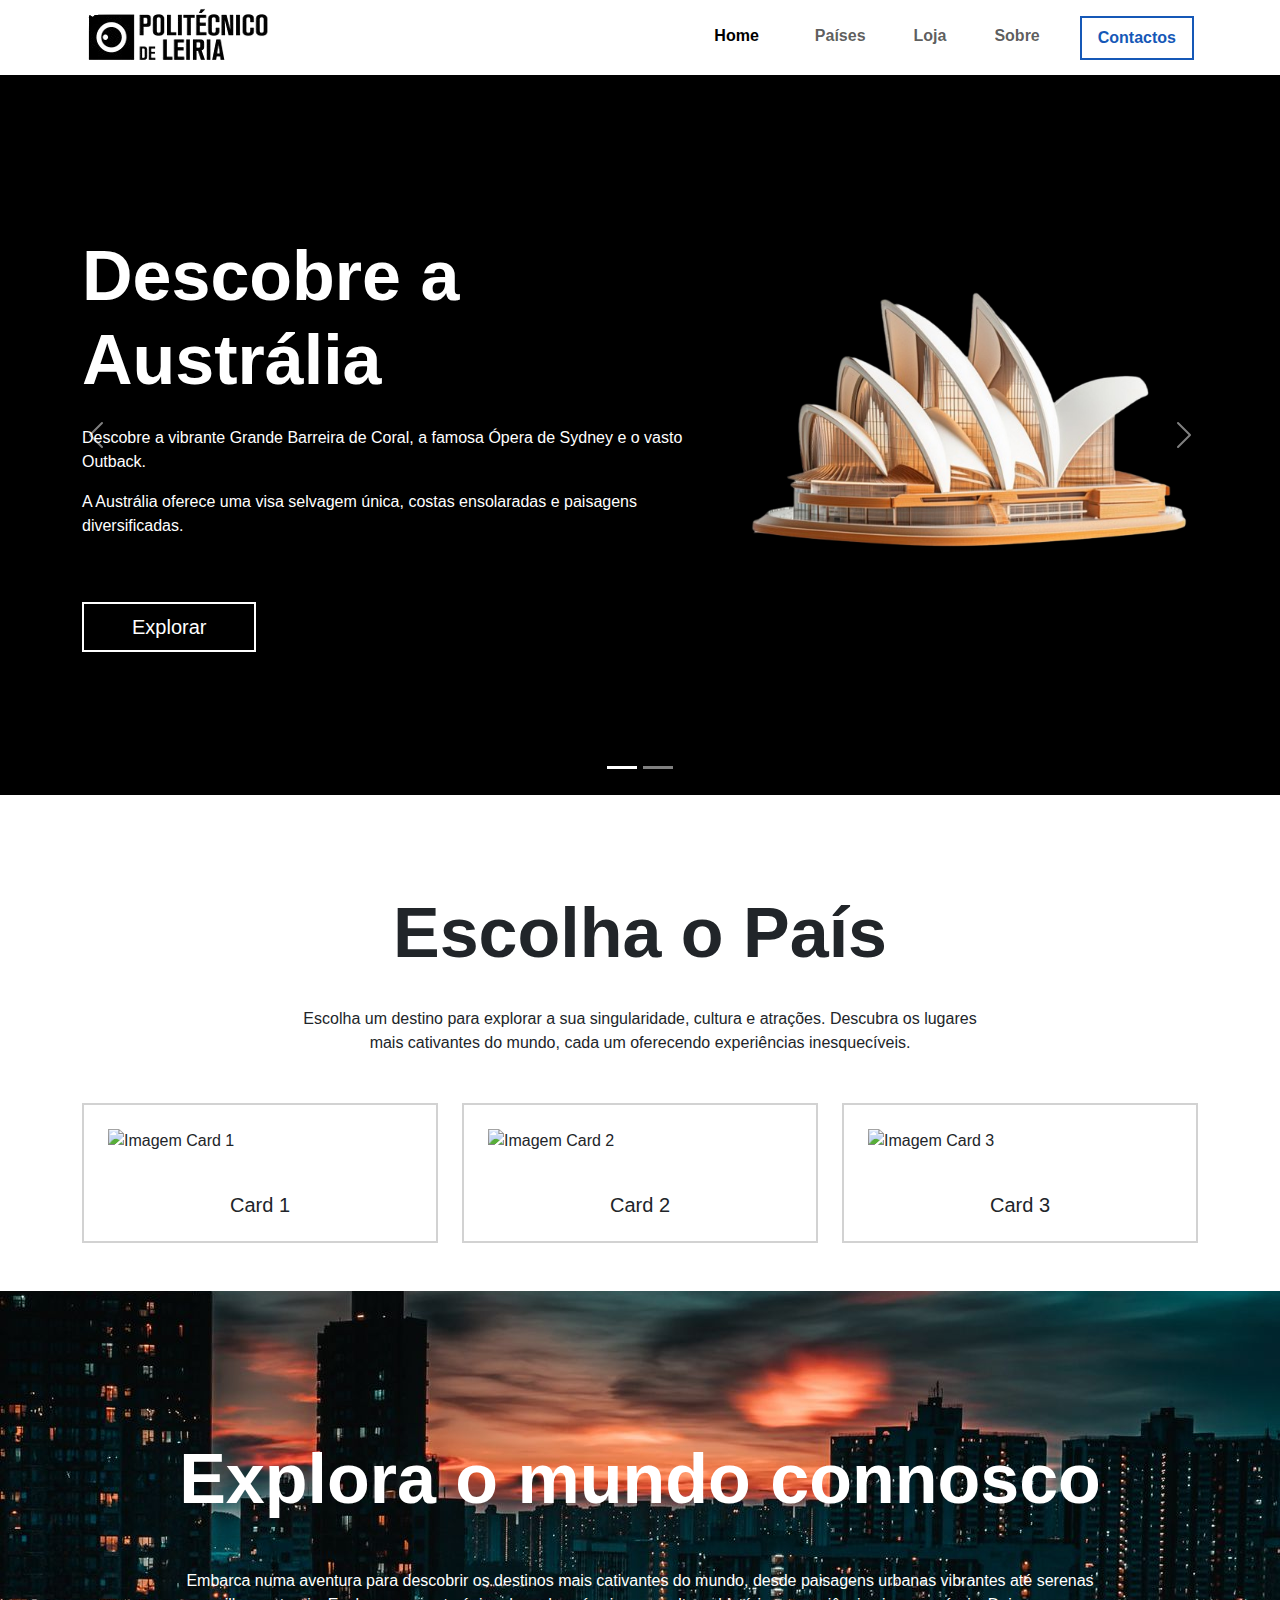
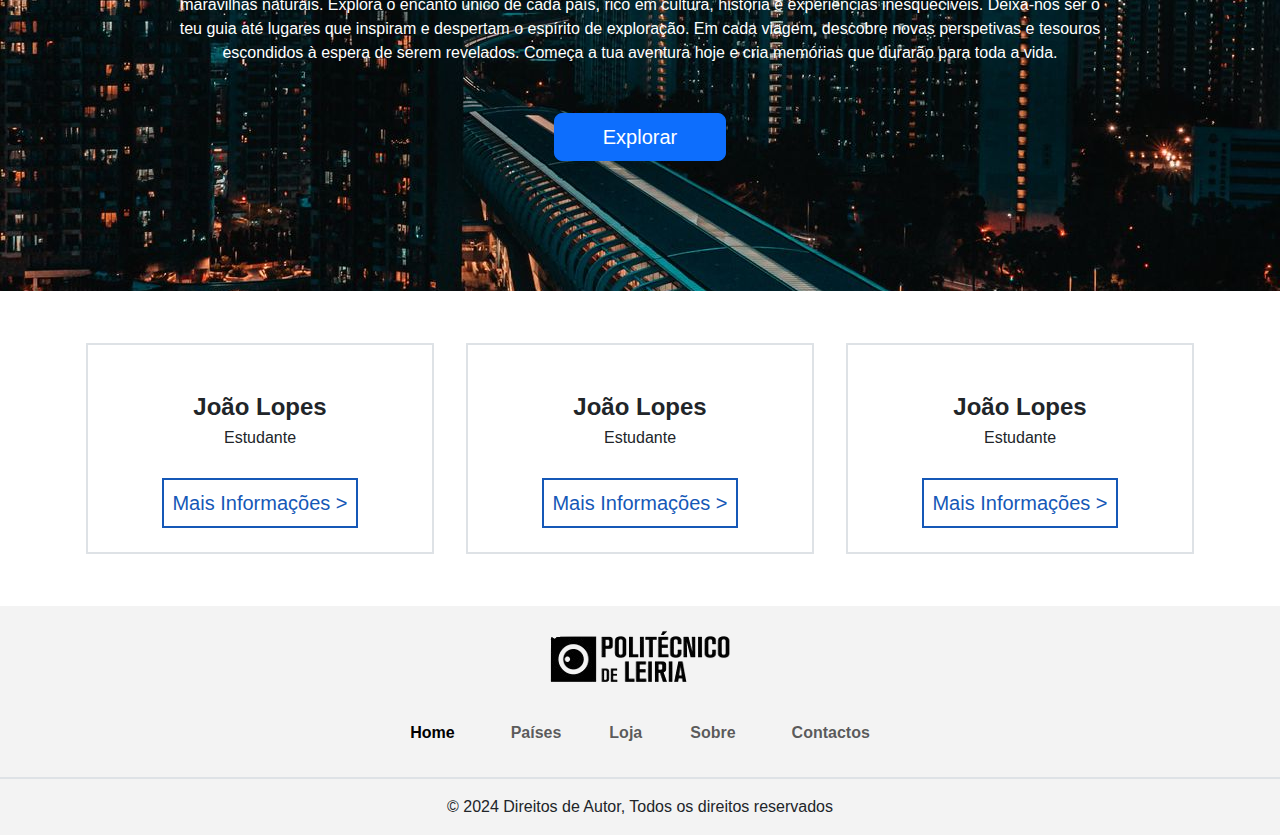
==== index.html @ 7525cdb8 ":wrench: finalizado pagina de paises (base)" ====
<!DOCTYPE html>
<html>
  <head>
    <meta charset="UTF-8" />
    <meta name="viewport" content="width=device-width, initial-scale=1.0" />
    <title>Descobre os Paises</title>
    <link
      href="https://cdn.jsdelivr.net/npm/bootstrap@5.3.3/dist/css/bootstrap.min.css"
      rel="stylesheet"
    />
    <link rel="stylesheet" href="assets/css/styles.css" />
  </head>

  <body>
      <!-- <div class="container"> -->
        <!-- nav bar menu principal-->
        <nav class="navbar navbar-expand-lg bg-white">
          <div class="container position-relative">
            <div position-absolute start-0>
              <a href="#">
                <img
                  src="assets/img/logo.png"
                  alt="Instituto Politecnico de Leiria"
              /></a>
            </div>
            <button
              class="navbar-toggler"
              type="button"
              data-bs-toggle="collapse"
              data-bs-target="#navbarNav"
              aria-controls="navbarNav"
              aria-expanded="false"
              aria-label="Toggle navigation"
            >
              <span class="navbar-toggler-icon"></span>
            </button>

            <div class="collapse navbar-collapse" >
              <ul id="navbarNav" class="navbar-nav position-absolute end-0 fw-bold">
                <li class="nav-item px-4">
                  <a class="nav-link active" aria-current="page" href="#">Home</a>
                </li>
                <li class="nav-item px-3">
                  <a class="nav-link" href="#">Países</a>
                </li>
                <li class="nav-item px-3">
                  <a class="nav-link" href="#">Loja</a>
                </li>
                <li class="nav-item px-3">
                  <a class="nav-link" href="#">Sobre</a>
                </li>
                <li class="nav-item px-3" >
                  <a id="btcontactos" class="nav-link px-3" href="#">Contactos</a>
                </li>
              </ul>
            </div>
          </div>
        </nav>

        <!--                                                   final nav bar menu principal-->

        <!--                                                           carrocel -->
        <div id="carrocel" class="carousel slide bg-success">
          <div class="carousel-indicators">
            <button
              type="button"
              data-bs-target="#carrocel"
              data-bs-slide-to="0"
              class="active"
              aria-current="true"
              aria-label="Slide 1"
            ></button>
            <button
              type="button"
              data-bs-target="#carrocel"
              data-bs-slide-to="1"
              aria-label="Slide 2"
            ></button>
          </div>

          <div class="carousel-inner d-flex align-items-center">
            <div class="carousel-item active h-100 d-flex align-items-center" id="carrocel1">
              <div class="container">
                <div class="row flex-direction-column align-items-center">
                  <div class="col-md-7 text-white text-left">
                    <div class="d-flex flex-column">
                      <p><h1 class="fw-bold text-start" id="tituloSlide1">
                        Descobre a Austrália
                      </h1></p>
                      <p>
                        Descobre a vibrante Grande Barreira de Coral, a famosa Ópera
                        de Sydney e o vasto Outback.
                      </p>
                      <p>
                        A Austrália oferece uma visa selvagem única, costas
                        ensolaradas e paisagens diversificadas.
                      </p>
                    </div>
                    <div class="mt-5">
                      <button type="button" id="btnslide1" class="btn btn-primary btn-lg px-5">Explorar</button>
                    </div>
                  </div>
                  <div class="imagem-slide col-md-5 text-left">
                    <img
                      src="assets/img/sydney.png"
                      class="d-block ratio ratio-1x1 object-fit-lg-contain mx-auto"
                      alt="..."/>
                  </div>
                </div>
              </div>
            </div>
          
            <div class="carousel-item h-100" id="carrocel2">
              <div class="container h-100 d-flex align-items-center">
                <div class="row flex-direction-column align-items-center">
                  <div class="col-md-7 text-bla text-left">
                    <div class="d-flex flex-column">
                      <p><h1 class="fw-bold text-start" id="tituloSlide2">
                        Descobre o Japão
                      </h1></p>
                      <p>
                        Faz uma viagem pelos destinos mais deslumbrantes do mundo. Das ruas vibrantes de Nova
                        Iorque às antigas ruínas de Roma, cada imagem revela um lugar à espera de ser explorado.
                      </p>
                      <p>
                        Quer seja para aventura, relaxamento ou descoberta, encontra o teu próximo destino connosco.
                      </p>
                    </div>
                    <div class="mt-5">
                      <button type="button" id="btnslide2" class="btn btn-primary btn-lg px-5">Explorar</button>
                    </div>
                  </div>
                  <div class="imagem-slide col-md-5 text-left">
                    <img
                      src="assets/img/w8v1we1v.png"
                      class="d-block ratio ratio-1x1 object-fit-lg-contain mx-auto"
                      alt="..."
                    />
                  </div>
                </div>
              </div>
            </div>
          </div>

          <button
            class="carousel-control-prev"
            type="button"
            data-bs-target="#carrocel"
            data-bs-slide="prev"
          >
            <span class="carousel-control-prev-icon" aria-hidden="true"></span>
            <span class="visually-hidden">Previous</span>
          </button>
          <button
            class="carousel-control-next"
            type="button"
            data-bs-target="#carrocel"
            data-bs-slide="next"
          >
            <span class="carousel-control-next-icon" aria-hidden="true"></span>
            <span class="visually-hidden">Next</span>
          </button>
        </div>
        <!-- ******************************************************final do carrocel -->


        
        <!-- ******************************************************inicio cardes paises -->
        <section class="container my-5">
          <div>
            <div class="py-5 flex-direction-column align-items-center text-center"> 
              <span> <h1>Escolha o País</h1><br></span>
              <span>Escolha um destino para explorar a sua singularidade, cultura e atrações. Descubra os lugares <br> 
              mais cativantes do mundo, cada um oferecendo experiências inesquecíveis.</span>
            </div>


            <div class="row">
              <div class="col-md-4 ">
                <div class="card rounded-0 border-2">
                  <img
                    src="https://via.placeholder.com/300x200"
                    class="card-img-top p-4"
                    alt="Imagem Card 1"
                  />
                  <div class="card-body">
                    <h5 class="card-title text-center">Card 1</h5>
                  </div>
                </div>
              </div>

              <div class="col-md-4">
                <div class="card rounded-0 border-2">
                  <img
                    src="https://via.placeholder.com/300x200"
                    class="card-img-top p-4"
                    alt="Imagem Card 2"
                  />
                  <div class="card-body">
                    <h5 class="card-title text-center">Card 2</h5>
                  </div>
                </div>
              </div>
              <div class="col-md-4">
                <div class="card rounded-0 border-2">
                  <img
                    src="https://via.placeholder.com/300x200"
                    class="card-img-top p-4"
                    alt="Imagem Card 3"
                  />
                  <div class="card-body">
                    <h5 class="card-title text-center">Card 3</h5>
                  </div>
                </div>
              </div>
            </div>
          </div>
        </section>

        <section class="container-fluid" id="explorarmundo">
          <div class="d-flex flex-column">
            <p><h1 class="fw-bold text-center text-white" id="tituloExplora">
              Explora o mundo connosco
            </h1></p>
            <span class="text-white text-center">
              <br>Embarca numa aventura para descobrir os destinos mais cativantes do mundo, desde paisagens urbanas vibrantes até serenas
              <br>maravilhas naturais. Explora o encanto único de cada país, rico em cultura, história e experiências inesquecíveis. Deixa-nos ser o
              <br>teu guia até lugares que inspiram e despertam o espírito de exploração. Em cada viagem, descobre novas perspetivas e tesouros
              <br>escondidos à espera de serem revelados. Começa a tua aventura hoje e cria memórias que durarão para toda a vida.
            </span>

            <!-- falta formatar o butão -->
            <div class="mt-5 text-center">
              <button type="button" id="btnexplora" class="btn btn-primary btn-lg px-5">Explorar</button>
            </div>
          </div>
        </section>
        

        <!--                                            secção dos contacto -->

        <section class="container my-5">
          <div class="row">
            <div class="col-md-4 ">
              <div class="border border-2 m-1">
                <div>
                  <img src="https://via.placeholder.com/200x200" class="card-img-top p-4" alt="">
                </div>
                <div>
                  <h4 class="card-title text-center fw-bold">João Lopes</h4>
                </div>
                <div class="text-center py-1">
                  <span class="card-text ">Estudante</span>
                </div>
                <div class="text-center">
                  <button type="button" class="btn btn-primary btn-lg px-2 btnazul m-4">Mais Informações ></button>
                </div>
              </div>
            </div>
          

          
            <div class="col-md-4">
              <div class="border border-2 m-1">
                <div>
                  <img src="https://via.placeholder.com/200x200" class="card-img-top p-4" alt="">
                </div>
                <div>
                  <h4 class="card-title text-center fw-bold">João Lopes</h4>
                </div>
                <div class="text-center py-1">
                  <span class="card-text ">Estudante</span>
                </div>
                <div class="text-center">
                  <button type="button" class="btn btn-primary btn-lg px-2 btnazul m-4">Mais Informações ></button>
                </div>
              </div>
            </div>
          

          
            <div class="col-md-4">
              <div class="border border-2 m-1">
                <div>
                  <img src="https://via.placeholder.com/200x200" class="card-img-top p-4" alt="">
                </div>
                <div>
                  <h4 class="card-title text-center fw-bold">João Lopes</h4>
                </div>
                <div class="text-center py-1">
                  <span class="card-text ">Estudante</span>
                </div>
                <div class="text-center">
                  <button type="button" class="btn btn-primary btn-lg px-2 btnazul m-4">Mais Informações ></button>
                </div>
              </div>                                                                                                                                      
          </div>

        </section>

        <!-- ************************************teste de API********************************** -->

        <!-- <div class="container mt-5">
          <h1 class="text-center">Informação de Países</h1>
          <div id="countries-container" class="row"></div>
        </div>

        <script>
          async function fetchCountries() {
              try {
                  const response = await fetch('https://restcountries.com/v3.1/all');
                  const countries = await response.json();
                  const randomCountries = getRandomCountries(countries, 3);
                  displayCountries(randomCountries);
              } catch (error) {
                  console.error('Erro ao buscar dados:', error);
              }
          }
      
          function getRandomCountries(countries, count) {
              const shuffled = countries.sort(() => 0.5 - Math.random());
              return shuffled.slice(0, count);
          }
      
          function displayCountries(countries) {
              const container = document.getElementById('countries-container');
              container.innerHTML = ''; // Limpa o contêiner antes de adicionar novos itens
              countries.forEach(country => {
                  const countryCard = `
                      <div class="col-md-4 mb-4">
                          <div class="card">
                              <img src="${country.flags.svg}" class="card-img-top" alt="Bandeira de ${country.name.common}">
                              <div class="card-body">
                                  <h5 class="card-title">${country.name.common}</h5>
                                  <p class="card-text">Capital: ${country.capital ? country.capital[0] : 'N/A'}</p>
                                  <p class="card-text">Região: ${country.region}</p>
                                  <p class="card-text">População: ${country.population.toLocaleString()}</p>
                              </div>
                          </div>
                      </div>
                  `;
                  container.innerHTML += countryCard;
              });
          }
      
          fetchCountries();
      </script> -->


          <!--                                                                footer -->
      <footer>
        <div class="text-center pt-4">
          <a href="#">
            <img
              src="assets/img/logo.png"
              alt="Instituto Politecnico de Leiria"
          /></a>
        </div>

        <div class="py-3">
          <!-- menu do footer -->
          <nav class="navbar navbar-expand-lg d-flex">
            <div class="container-fluid">
              <div class="collapse navbar-collapse justify-content-center" >
                <ul id="navbarNav" class="navbar-nav fw-bold">
                  <li class="nav-item px-4">
                    <a class="nav-link active" aria-current="page" href="#">Home</a>
                  </li>
                  <li class="nav-item px-3">
                    <a class="nav-link" href="#">Países</a>
                  </li>
                  <li class="nav-item px-3">
                    <a class="nav-link" href="#">Loja</a>
                  </li>
                  <li class="nav-item px-3">
                    <a class="nav-link" href="#">Sobre</a>
                  </li>
                  <li class="nav-item px-3" >
                    <a class="nav-link px-3" href="#">Contactos</a>
                  </li>
                </ul>
              </div>
            </div>
          </nav>
        </div>

        <div>
          <!-- link das redes sociais -->

        </div>

        <div class="text-center border-top border-2 py-3">
          <!-- rodape de direitos de autor -->
          <span>© 2024 Direitos de Autor, Todos os direitos reservados</span>
        </div>

      </footer>

    <!-- </div> -->

    <script src="https://cdn.jsdelivr.net/npm/@popperjs/core@2.11.8/dist/umd/popper.min.js"></script>
    <script src="https://cdn.jsdelivr.net/npm/bootstrap@5.3.3/dist/js/bootstrap.min.js"></script>
  </body>
</html>
---- assets/css/styles.css ----
body{
    font-family: 'Century Gothic', 'Gill Sans MT', Calibri, 'Trebuchet MS', sans-serif;
} 

h1{
    font-size: 70px;
    font-weight: bold;
}

#navbarNav{
    color: #1558B7; 
    background: #fff; 
    
}
#navbarNav :hover{
    color: #1558B7;
}

#btcontactos {
    color: #1558B7;
    background: #fff;
    border: 2px solid #1558B7;
    
}

#btcontactos:hover { 
    background: #1558B7;
    color: #ffffff;
}

.btnazul {
    color: #1558B7;
    background: #fff;
    border: 2px solid #1558B7;
    border-radius: 0%;
}

.btnazul:hover { 
    background: #1558B7;
    color: #ffffff;
}

/* +++++++++++++++++++++++++++++++++++++++++++++++++++++++++++++++ */

.carousel-inner { 
    height: 80vh; 
    max-height: 80vh;
}



#carrocel1 {
    background: #000;
}

.imagem-slide img { 
    max-width: 100%; 
    max-height: 100%; 
    object-fit: contain; /* Contém a imagem dentro da div */ 
}


#carrocel1 img{
    max-width: 100%;
    height: auto;
    max-height: 100%;  
} 

#carrocel2 {
    background: #EDEDED;
}

#btnslide1{
    border-radius: 0%;
    border: 2px solid #fff;
    background: #000;
}

#btnslide1:hover{
    border-radius: 0%;
    border: 2px solid #fff;
    color: #000;
    background: #fff;
}

#btnslide2{
    border-radius: 0%;
    border: 2px solid #1558B7;
    background: #EDEDED;
    color: #1558B7;
}

#btnslide2:hover{
    border-radius: 0%;
    border: 2px solid #1558B7;
    background: #1558B7;
    color: #fff;
}

/* *********************************************final do slide********************************* */

/* ******************************************************cards********************************** */

.card:hover{
    border-color: #1558B7;
}

/* ********************************************final dos cards*********************************** */


/* ******************************************************css do footer************************ */
footer{
    background: #F3F3F3;
}
footer nav li{
    background: #F3F3F3;
}

#imagemfundo{
    width: 100%;
    height: auto;
}   


/* *************************************************** secção EXPLORA MUNDO **************************** */
#explorarmundo{
    background-image: url('../img/cidadenoite.jpg');
    background-size: cover;
    background-position: center;
    display: flex; 
    align-items: center;
    justify-content: center;
    height: 600px;
    display: flex; align-items: center; 
}





/* *************************************************** Contactos  **************************** */
#TextoAboutContacto {
    background-image: url('/assets/img/imagem_contactos.png');
    background-size: cover;
    background-position: center;
    background-repeat: no-repeat;
    display: flex;
    align-items: start;
    justify-content: end;
    max-width: 40%;
}

#contactoDivider {
    height: 50vh;
}

/* Mobile media querye */
@media (max-width: 1092px) {
    #TextoAboutContacto {
        /* background-image: none; */
        font-size: small;
        max-width: 100%;
    }

    #TextoAboutContactoHeading {
        font-size: 40px;
    }

    #contactoDivider {
        display: none;
    }
}
/* *************************************************** Contactos  **************************** */









/* *************************************************** Sobre **************************** */
#textoHeader {
    word-wrap: break-word;
    text-align: center;
}

#titulo {
    font-weight: bold;
}

#subtitulo {
    max-width: 60%;
}

#descricaoHeader {
    max-width: 70%;
}

#texto h2 {
    font-weight: bold;
    font-size: 55px;
}

#texto {
    font-size: 30px;
    background-color: #fff;
    text-shadow: 0 0 5px #fff, 0 0 5px;
}

#imagemProjeto img {
    background-color: #000;
    opacity: 0.80;
    width: 100vw; /* Full width of the viewport */
}

.full-page-image {
    max-height: calc(100vh - 50px);
    min-height: calc(100vh - 150px);
    object-fit: cover; /* Ensures the image covers the entire area without distortion */
}

#historiaProjeto .position-absolute {
    position: absolute;
    top: 50%;
    left: 50%;
    transform: translate(-50%, -50%);
    color: white; /* Text color */
    text-align: center; /* Center the text */
    padding: 10px; /* Add padding */
    background-color: rgba(0, 0, 0, 0.5); /* Semi-transparent background for readability */
    border-radius: 10px; /* Rounded corners */
}


/* *************************************************** Sobre **************************** */
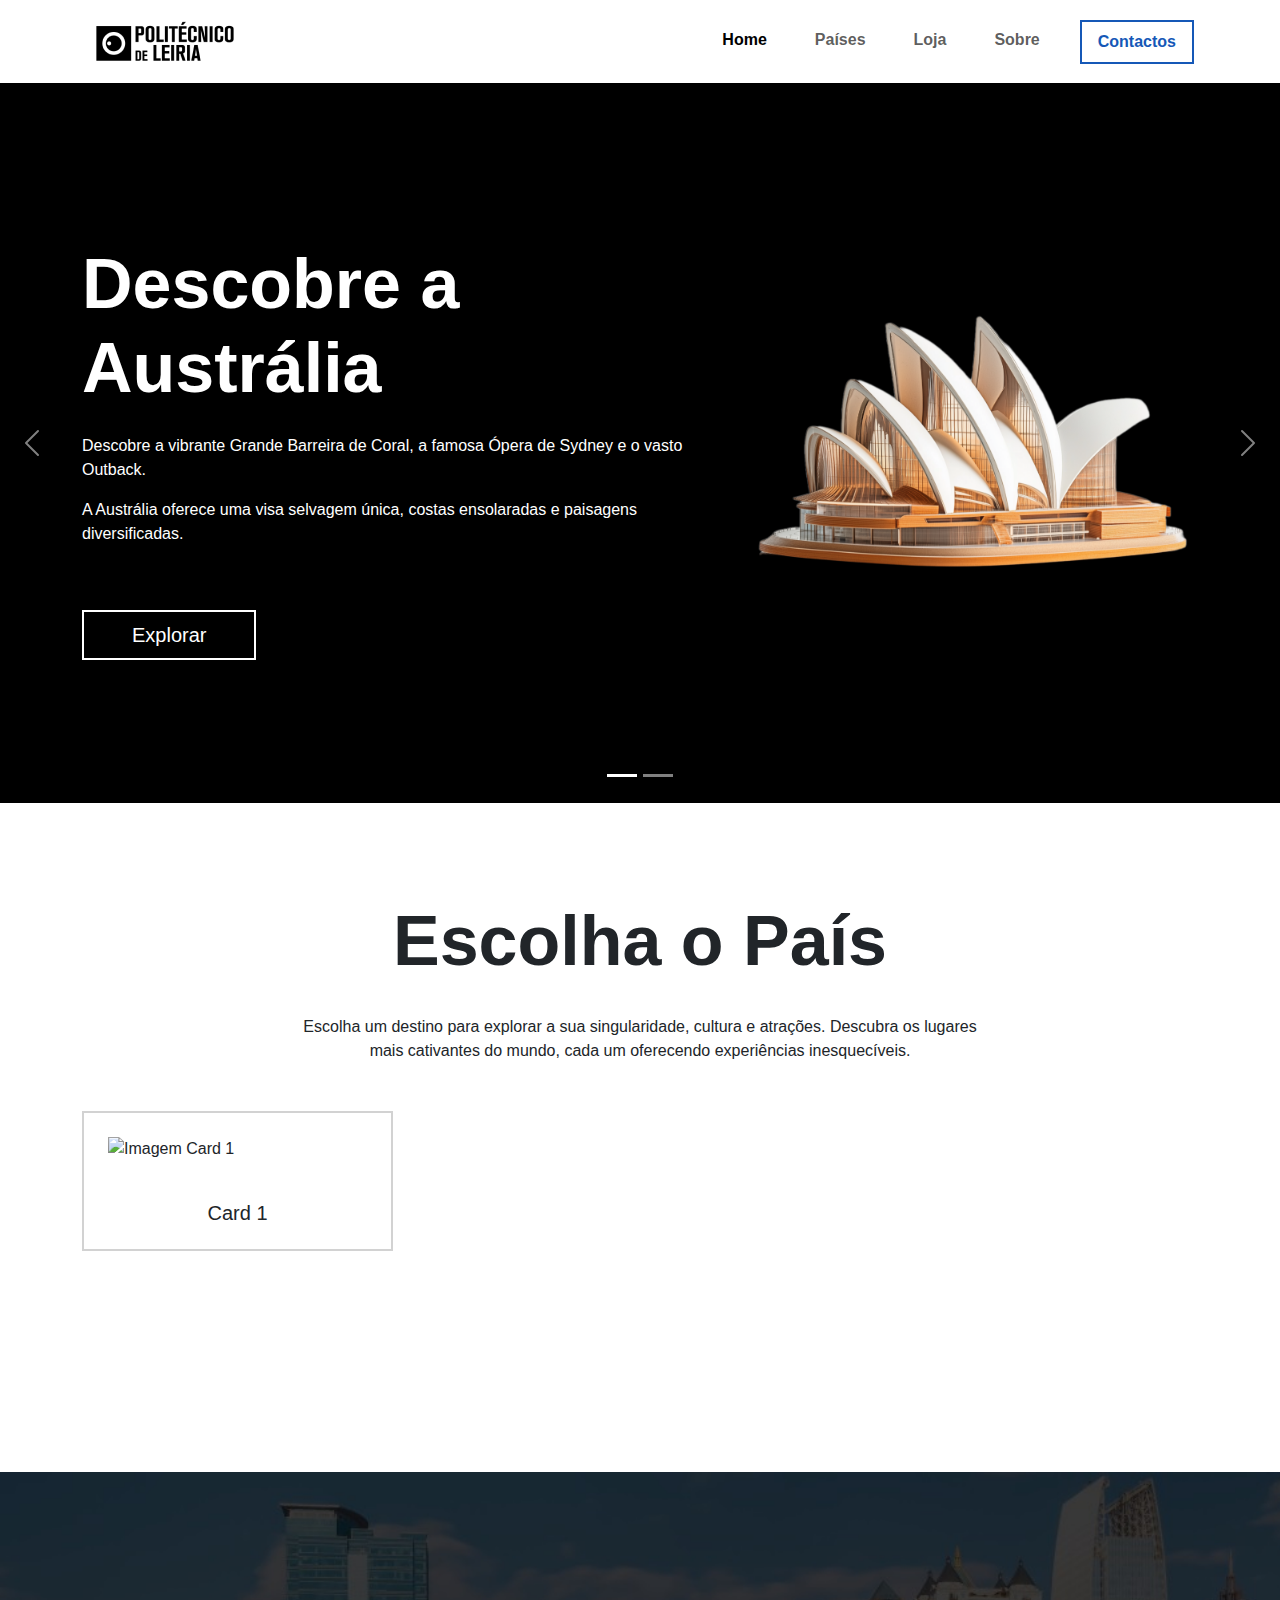
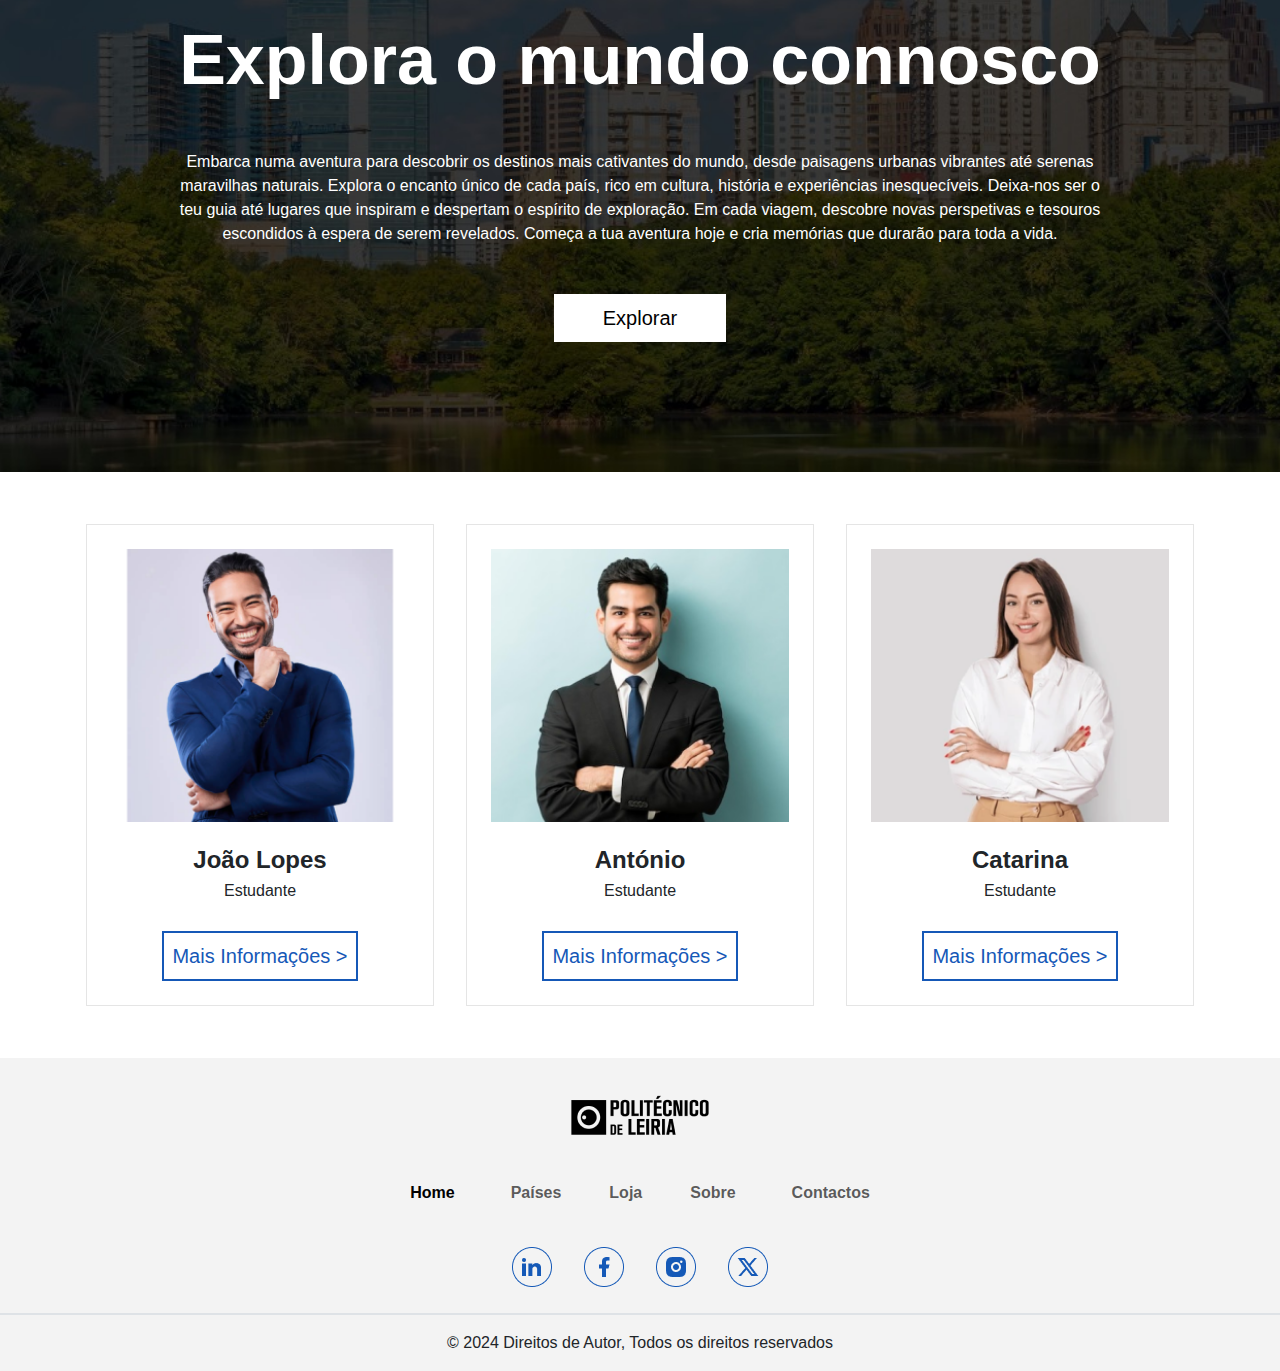
==== commit 8feec060: "atualizado a 15-12-2024" ====
--- a/index.html
+++ b/index.html
@@ -8,6 +8,7 @@
       href="https://cdn.jsdelivr.net/npm/bootstrap@5.3.3/dist/css/bootstrap.min.css"
       rel="stylesheet"
     />
+    <script src="https://code.jquery.com/jquery-3.6.0.min.js"></script>
     <link rel="stylesheet" href="assets/css/styles.css" />
   </head>
 
@@ -17,7 +18,7 @@
         <nav class="navbar navbar-expand-lg bg-white">
           <div class="container position-relative">
             <div position-absolute start-0>
-              <a href="#">
+              <a href="index.html">
                 <img
                   src="assets/img/logo.png"
                   alt="Instituto Politecnico de Leiria"
@@ -37,20 +38,20 @@
 
             <div class="collapse navbar-collapse" >
               <ul id="navbarNav" class="navbar-nav position-absolute end-0 fw-bold">
-                <li class="nav-item px-4">
-                  <a class="nav-link active" aria-current="page" href="#">Home</a>
-                </li>
                 <li class="nav-item px-3">
-                  <a class="nav-link" href="#">Países</a>
+                  <a class="nav-link active" aria-current="page" href="index.html">Home</a>
+                </li>
+                <li class="nav-item px-3">
+                  <a class="nav-link" href="paises.html">Países</a>
                 </li>
                 <li class="nav-item px-3">
                   <a class="nav-link" href="#">Loja</a>
                 </li>
                 <li class="nav-item px-3">
-                  <a class="nav-link" href="#">Sobre</a>
+                  <a class="nav-link" href="sobre.html">Sobre</a>
                 </li>
                 <li class="nav-item px-3" >
-                  <a id="btcontactos" class="nav-link px-3" href="#">Contactos</a>
+                  <a id="btcontactos" class="nav-link px-3" href="contactos.html">Contactos</a>
                 </li>
               </ul>
             </div>
@@ -102,7 +103,7 @@
                   </div>
                   <div class="imagem-slide col-md-5 text-left">
                     <img
-                      src="assets/img/sydney.png"
+                      src="assets/img/opera.png"
                       class="d-block ratio ratio-1x1 object-fit-lg-contain mx-auto"
                       alt="..."/>
                   </div>
@@ -132,7 +133,7 @@
                   </div>
                   <div class="imagem-slide col-md-5 text-left">
                     <img
-                      src="assets/img/w8v1we1v.png"
+                      src="assets/img/tokio.png"
                       class="d-block ratio ratio-1x1 object-fit-lg-contain mx-auto"
                       alt="..."
                     />
@@ -143,21 +144,21 @@
           </div>
 
           <button
-            class="carousel-control-prev"
+            class="carousel-control-prev iconCarrocel"
             type="button"
             data-bs-target="#carrocel"
             data-bs-slide="prev"
           >
-            <span class="carousel-control-prev-icon" aria-hidden="true"></span>
+            <span class="carousel-control-prev-icon iconCarrocel" aria-hidden="true"></span>
             <span class="visually-hidden">Previous</span>
           </button>
           <button
-            class="carousel-control-next"
+            class="carousel-control-next iconCarrocel"
             type="button"
             data-bs-target="#carrocel"
             data-bs-slide="next"
           >
-            <span class="carousel-control-next-icon" aria-hidden="true"></span>
+            <span class="carousel-control-next-icon iconCarrocel" aria-hidden="true"></span>
             <span class="visually-hidden">Next</span>
           </button>
         </div>
@@ -175,12 +176,13 @@
             </div>
 
 
-            <div class="row">
-              <div class="col-md-4 ">
+            <div class="row" id="countryCards">
+
+              <div class="col-md-4 cardPais">
                 <div class="card rounded-0 border-2">
                   <img
                     src="https://via.placeholder.com/300x200"
-                    class="card-img-top p-4"
+                    class="card-img-top p-4 imagemCard"
                     alt="Imagem Card 1"
                   />
                   <div class="card-body">
@@ -188,31 +190,7 @@
                   </div>
                 </div>
               </div>
-
-              <div class="col-md-4">
-                <div class="card rounded-0 border-2">
-                  <img
-                    src="https://via.placeholder.com/300x200"
-                    class="card-img-top p-4"
-                    alt="Imagem Card 2"
-                  />
-                  <div class="card-body">
-                    <h5 class="card-title text-center">Card 2</h5>
-                  </div>
-                </div>
-              </div>
-              <div class="col-md-4">
-                <div class="card rounded-0 border-2">
-                  <img
-                    src="https://via.placeholder.com/300x200"
-                    class="card-img-top p-4"
-                    alt="Imagem Card 3"
-                  />
-                  <div class="card-body">
-                    <h5 class="card-title text-center">Card 3</h5>
-                  </div>
-                </div>
-              </div>
+         
             </div>
           </div>
         </section>
@@ -242,9 +220,9 @@
         <section class="container my-5">
           <div class="row">
             <div class="col-md-4 ">
-              <div class="border border-2 m-1">
-                <div>
-                  <img src="https://via.placeholder.com/200x200" class="card-img-top p-4" alt="">
+              <div class="m-1 cardContactos">
+                <div>
+                  <img src="assets/img/joaofoto.png" class="card-img-top p-4" alt="">
                 </div>
                 <div>
                   <h4 class="card-title text-center fw-bold">João Lopes</h4>
@@ -253,101 +231,53 @@
                   <span class="card-text ">Estudante</span>
                 </div>
                 <div class="text-center">
-                  <button type="button" class="btn btn-primary btn-lg px-2 btnazul m-4">Mais Informações ></button>
-                </div>
-              </div>
-            </div>
-          
-
-          
-            <div class="col-md-4">
-              <div class="border border-2 m-1">
-                <div>
-                  <img src="https://via.placeholder.com/200x200" class="card-img-top p-4" alt="">
-                </div>
-                <div>
-                  <h4 class="card-title text-center fw-bold">João Lopes</h4>
+                  <button type="button" class="btn btn-primary btn-lg px-2 btnazul m-4 btContactos">Mais Informações ></button>
+                </div>
+              </div>
+            </div>
+          
+
+          
+            <div class="col-md-4 ">
+              <div class="m-1 cardContactos">
+                <div>
+                  <img src="assets/img/antoniofoto.png" class="card-img-top p-4" alt="">
+                </div>
+                <div>
+                  <h4 class="card-title text-center fw-bold">António</h4>
                 </div>
                 <div class="text-center py-1">
                   <span class="card-text ">Estudante</span>
                 </div>
                 <div class="text-center">
-                  <button type="button" class="btn btn-primary btn-lg px-2 btnazul m-4">Mais Informações ></button>
-                </div>
-              </div>
-            </div>
-          
-
-          
-            <div class="col-md-4">
-              <div class="border border-2 m-1">
-                <div>
-                  <img src="https://via.placeholder.com/200x200" class="card-img-top p-4" alt="">
-                </div>
-                <div>
-                  <h4 class="card-title text-center fw-bold">João Lopes</h4>
+                  <button type="button" class="btn btn-primary btn-lg px-2 btnazul m-4 btContactos">Mais Informações ></button>
+                </div>
+              </div>
+            </div>
+          
+
+          
+            <div class="col-md-4 ">
+              <div class="m-1 cardContactos">
+                <div>
+                  <img src="assets/img/catarinafoto.png" class="card-img-top p-4" alt="">
+                </div>
+                <div>
+                  <h4 class="card-title text-center fw-bold">Catarina</h4>
                 </div>
                 <div class="text-center py-1">
                   <span class="card-text ">Estudante</span>
                 </div>
                 <div class="text-center">
-                  <button type="button" class="btn btn-primary btn-lg px-2 btnazul m-4">Mais Informações ></button>
+                  <button type="button" class="btn btn-primary btn-lg px-2 btnazul m-4 btContactos">Mais Informações ></button>
                 </div>
               </div>                                                                                                                                      
           </div>
 
         </section>
 
-        <!-- ************************************teste de API********************************** -->
-
-        <!-- <div class="container mt-5">
-          <h1 class="text-center">Informação de Países</h1>
-          <div id="countries-container" class="row"></div>
-        </div>
-
-        <script>
-          async function fetchCountries() {
-              try {
-                  const response = await fetch('https://restcountries.com/v3.1/all');
-                  const countries = await response.json();
-                  const randomCountries = getRandomCountries(countries, 3);
-                  displayCountries(randomCountries);
-              } catch (error) {
-                  console.error('Erro ao buscar dados:', error);
-              }
-          }
-      
-          function getRandomCountries(countries, count) {
-              const shuffled = countries.sort(() => 0.5 - Math.random());
-              return shuffled.slice(0, count);
-          }
-      
-          function displayCountries(countries) {
-              const container = document.getElementById('countries-container');
-              container.innerHTML = ''; // Limpa o contêiner antes de adicionar novos itens
-              countries.forEach(country => {
-                  const countryCard = `
-                      <div class="col-md-4 mb-4">
-                          <div class="card">
-                              <img src="${country.flags.svg}" class="card-img-top" alt="Bandeira de ${country.name.common}">
-                              <div class="card-body">
-                                  <h5 class="card-title">${country.name.common}</h5>
-                                  <p class="card-text">Capital: ${country.capital ? country.capital[0] : 'N/A'}</p>
-                                  <p class="card-text">Região: ${country.region}</p>
-                                  <p class="card-text">População: ${country.population.toLocaleString()}</p>
-                              </div>
-                          </div>
-                      </div>
-                  `;
-                  container.innerHTML += countryCard;
-              });
-          }
-      
-          fetchCountries();
-      </script> -->
-
-
-          <!--                                                                footer -->
+
+          <!--     *************************************                    footer    *********************-->
       <footer>
         <div class="text-center pt-4">
           <a href="#">
@@ -364,19 +294,19 @@
               <div class="collapse navbar-collapse justify-content-center" >
                 <ul id="navbarNav" class="navbar-nav fw-bold">
                   <li class="nav-item px-4">
-                    <a class="nav-link active" aria-current="page" href="#">Home</a>
+                    <a class="nav-link active" aria-current="page" href="index.html">Home</a>
                   </li>
                   <li class="nav-item px-3">
-                    <a class="nav-link" href="#">Países</a>
+                    <a class="nav-link" href="paises.html">Países</a>
                   </li>
                   <li class="nav-item px-3">
                     <a class="nav-link" href="#">Loja</a>
                   </li>
                   <li class="nav-item px-3">
-                    <a class="nav-link" href="#">Sobre</a>
+                    <a class="nav-link" href="sobre.html">Sobre</a>
                   </li>
                   <li class="nav-item px-3" >
-                    <a class="nav-link px-3" href="#">Contactos</a>
+                    <a class="nav-link px-3" href="contactos.html">Contactos</a>
                   </li>
                 </ul>
               </div>
@@ -385,7 +315,22 @@
         </div>
 
         <div>
-          <!-- link das redes sociais -->
+
+          <ul class="container-fluid listaRS align-items-center justify-content-center">
+            <li class="px-3">
+              <a href="https://www.linkedin.com" target="_blank"><img id="btin" src="assets/img/in.png" alt="https://www.linkedin.com"></a>
+            </li>
+            <li class="px-3">
+              <a href="https://www.facebook.com" target="_blank"><img id="btfb" src="assets/img/fb.png" alt="https://www.facebook.com"></a>
+            </li>
+            <li class="px-3">
+              <a href="https://www.instagram.com/" target="_blank"><img id="btinst" src="assets/img/inst.png" alt="https://www.instagram.com/"></a>
+            </li>
+            <li class="px-3">
+              <a href="https://x.com/" target="_blank"><img id="btx" src="assets/img/x.png" alt="https://x.com/"></a>
+            </li>
+
+          </ul>
 
         </div>
 
@@ -398,6 +343,8 @@
 
     <!-- </div> -->
 
+    <script src="https://code.jquery.com/jquery-3.6.0.min.js">
+    </script> <script src="assets/js/script.js"></script>
     <script src="https://cdn.jsdelivr.net/npm/@popperjs/core@2.11.8/dist/umd/popper.min.js"></script>
     <script src="https://cdn.jsdelivr.net/npm/bootstrap@5.3.3/dist/js/bootstrap.min.js"></script>
   </body>
--- a/assets/css/styles.css
+++ b/assets/css/styles.css
@@ -42,11 +42,22 @@
 
 /* +++++++++++++++++++++++++++++++++++++++++++++++++++++++++++++++ */
 
+.carousel-control-prev{
+    width: 5%;
+}
+.carousel-control-next{
+    width: 5%;
+}
+
+
 .carousel-inner { 
     height: 80vh; 
     max-height: 80vh;
 }
 
+.iconCarrocel{
+    color: #1559B7;
+}
 
 
 #carrocel1 {
@@ -97,7 +108,16 @@
     color: #fff;
 }
 
+
+
 /* *********************************************final do slide********************************* */
+
+
+
+
+
+
+
 
 /* ******************************************************cards********************************** */
 
@@ -105,6 +125,20 @@
     border-color: #1558B7;
 }
 
+.cardPais{
+    width: 335px;
+    height: 313px;
+}
+
+.cardPais .imagemCard{    /* isto não esta bem a imagem fica com tamanhos descontrolados*/
+    max-width: 100%;
+    max-height: 100%;
+    /* width: 288px;
+    height: 199.17px; */
+    object-fit: contain; 
+    object-position: center;
+
+}
 /* ********************************************final dos cards*********************************** */
 
 
@@ -121,10 +155,32 @@
     height: auto;
 }   
 
+.listaRS{
+    list-style-type: none; 
+    padding: 10px; 
+    /* margin: 10px;  */
+    display: flex; 
+
+}
+
+#btnexplora{
+    color: #000;
+    background: #fff;
+    border-radius: 0%;
+    border: 1px solid #fff;
+}
+
+#btnexplora:hover{
+    color: #fff;
+    background-color: transparent;
+    border-radius: 0%;
+    border: 1px solid #fff;
+}
+
 
 /* *************************************************** secção EXPLORA MUNDO **************************** */
 #explorarmundo{
-    background-image: url('../img/cidadenoite.jpg');
+    background-image: url('../img/cidade2.jpg');
     background-size: cover;
     background-position: center;
     display: flex; 
@@ -136,7 +192,27 @@
 
 
 
-
+/* *******************************************secção contactos da homepage************************************ */
+
+.cardContactos{
+    border: 1px solid rgba(0, 0, 0, 0.1);
+    
+}
+
+.cardContactos:hover{
+    box-shadow:  0px 4px 34px 0px rgba(0,0,0,0.15);
+    border: 0px solid #000;
+    
+}
+
+.cardContactos:hover .btContactos{
+    background: #1558B7;
+    color: #ffffff;
+    
+}
+
+
+/* ******************************************************************************************************** */
 
 /* *************************************************** Contactos  **************************** */
 #TextoAboutContacto {
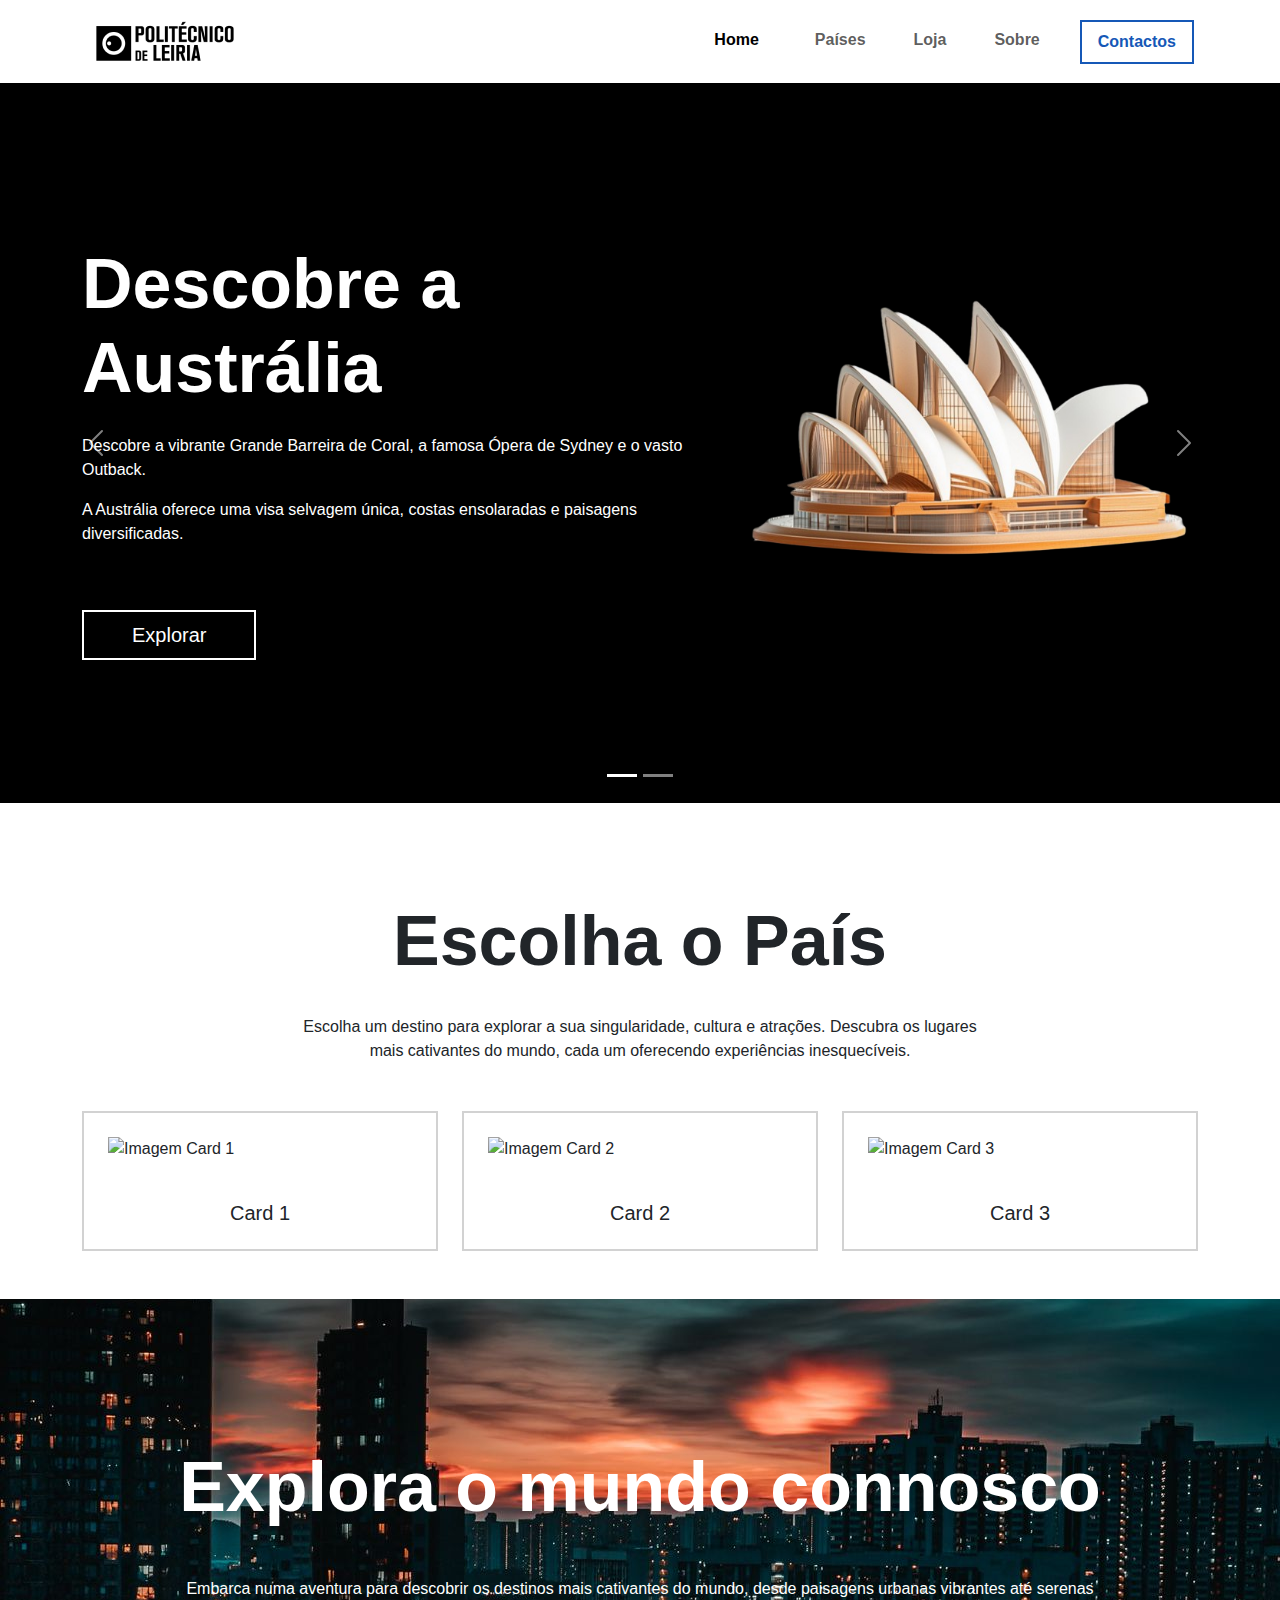
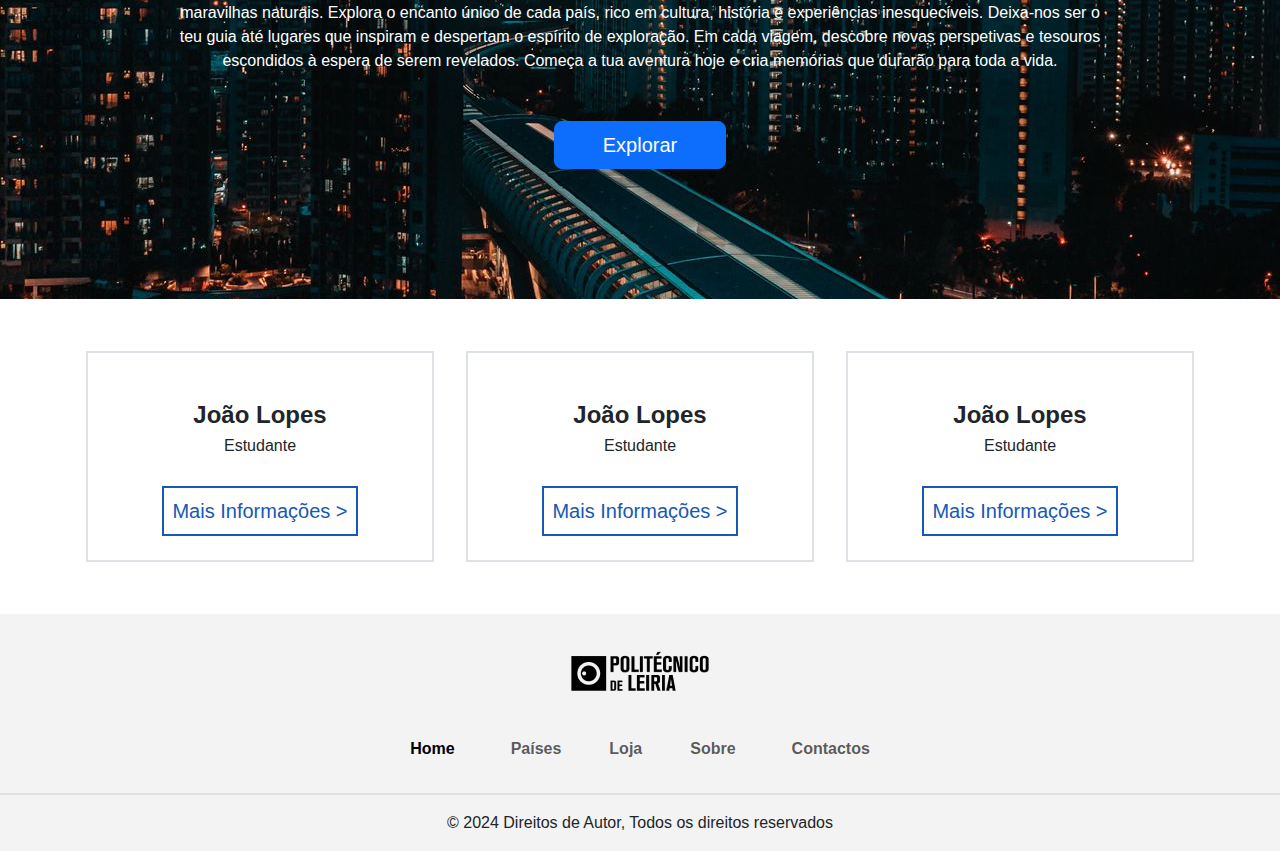
==== commit 600a72a8: "Merge branch 'main' of https://github.com/igor2241551/webproject" ====
--- a/index.html
+++ b/index.html
@@ -8,7 +8,6 @@
       href="https://cdn.jsdelivr.net/npm/bootstrap@5.3.3/dist/css/bootstrap.min.css"
       rel="stylesheet"
     />
-    <script src="https://code.jquery.com/jquery-3.6.0.min.js"></script>
     <link rel="stylesheet" href="assets/css/styles.css" />
   </head>
 
@@ -18,7 +17,7 @@
         <nav class="navbar navbar-expand-lg bg-white">
           <div class="container position-relative">
             <div position-absolute start-0>
-              <a href="index.html">
+              <a href="#">
                 <img
                   src="assets/img/logo.png"
                   alt="Instituto Politecnico de Leiria"
@@ -38,20 +37,20 @@
 
             <div class="collapse navbar-collapse" >
               <ul id="navbarNav" class="navbar-nav position-absolute end-0 fw-bold">
-                <li class="nav-item px-3">
-                  <a class="nav-link active" aria-current="page" href="index.html">Home</a>
+                <li class="nav-item px-4">
+                  <a class="nav-link active" aria-current="page" href="#">Home</a>
                 </li>
                 <li class="nav-item px-3">
-                  <a class="nav-link" href="paises.html">Países</a>
+                  <a class="nav-link" href="#">Países</a>
                 </li>
                 <li class="nav-item px-3">
                   <a class="nav-link" href="#">Loja</a>
                 </li>
                 <li class="nav-item px-3">
-                  <a class="nav-link" href="sobre.html">Sobre</a>
+                  <a class="nav-link" href="#">Sobre</a>
                 </li>
                 <li class="nav-item px-3" >
-                  <a id="btcontactos" class="nav-link px-3" href="contactos.html">Contactos</a>
+                  <a id="btcontactos" class="nav-link px-3" href="#">Contactos</a>
                 </li>
               </ul>
             </div>
@@ -103,7 +102,7 @@
                   </div>
                   <div class="imagem-slide col-md-5 text-left">
                     <img
-                      src="assets/img/opera.png"
+                      src="assets/img/sydney.png"
                       class="d-block ratio ratio-1x1 object-fit-lg-contain mx-auto"
                       alt="..."/>
                   </div>
@@ -133,7 +132,7 @@
                   </div>
                   <div class="imagem-slide col-md-5 text-left">
                     <img
-                      src="assets/img/tokio.png"
+                      src="assets/img/w8v1we1v.png"
                       class="d-block ratio ratio-1x1 object-fit-lg-contain mx-auto"
                       alt="..."
                     />
@@ -144,21 +143,21 @@
           </div>
 
           <button
-            class="carousel-control-prev iconCarrocel"
+            class="carousel-control-prev"
             type="button"
             data-bs-target="#carrocel"
             data-bs-slide="prev"
           >
-            <span class="carousel-control-prev-icon iconCarrocel" aria-hidden="true"></span>
+            <span class="carousel-control-prev-icon" aria-hidden="true"></span>
             <span class="visually-hidden">Previous</span>
           </button>
           <button
-            class="carousel-control-next iconCarrocel"
+            class="carousel-control-next"
             type="button"
             data-bs-target="#carrocel"
             data-bs-slide="next"
           >
-            <span class="carousel-control-next-icon iconCarrocel" aria-hidden="true"></span>
+            <span class="carousel-control-next-icon" aria-hidden="true"></span>
             <span class="visually-hidden">Next</span>
           </button>
         </div>
@@ -176,13 +175,12 @@
             </div>
 
 
-            <div class="row" id="countryCards">
-
-              <div class="col-md-4 cardPais">
+            <div class="row">
+              <div class="col-md-4 ">
                 <div class="card rounded-0 border-2">
                   <img
                     src="https://via.placeholder.com/300x200"
-                    class="card-img-top p-4 imagemCard"
+                    class="card-img-top p-4"
                     alt="Imagem Card 1"
                   />
                   <div class="card-body">
@@ -190,7 +188,31 @@
                   </div>
                 </div>
               </div>
-         
+
+              <div class="col-md-4">
+                <div class="card rounded-0 border-2">
+                  <img
+                    src="https://via.placeholder.com/300x200"
+                    class="card-img-top p-4"
+                    alt="Imagem Card 2"
+                  />
+                  <div class="card-body">
+                    <h5 class="card-title text-center">Card 2</h5>
+                  </div>
+                </div>
+              </div>
+              <div class="col-md-4">
+                <div class="card rounded-0 border-2">
+                  <img
+                    src="https://via.placeholder.com/300x200"
+                    class="card-img-top p-4"
+                    alt="Imagem Card 3"
+                  />
+                  <div class="card-body">
+                    <h5 class="card-title text-center">Card 3</h5>
+                  </div>
+                </div>
+              </div>
             </div>
           </div>
         </section>
@@ -220,9 +242,9 @@
         <section class="container my-5">
           <div class="row">
             <div class="col-md-4 ">
-              <div class="m-1 cardContactos">
-                <div>
-                  <img src="assets/img/joaofoto.png" class="card-img-top p-4" alt="">
+              <div class="border border-2 m-1">
+                <div>
+                  <img src="https://via.placeholder.com/200x200" class="card-img-top p-4" alt="">
                 </div>
                 <div>
                   <h4 class="card-title text-center fw-bold">João Lopes</h4>
@@ -231,53 +253,101 @@
                   <span class="card-text ">Estudante</span>
                 </div>
                 <div class="text-center">
-                  <button type="button" class="btn btn-primary btn-lg px-2 btnazul m-4 btContactos">Mais Informações ></button>
+                  <button type="button" class="btn btn-primary btn-lg px-2 btnazul m-4">Mais Informações ></button>
                 </div>
               </div>
             </div>
           
 
           
-            <div class="col-md-4 ">
-              <div class="m-1 cardContactos">
-                <div>
-                  <img src="assets/img/antoniofoto.png" class="card-img-top p-4" alt="">
-                </div>
-                <div>
-                  <h4 class="card-title text-center fw-bold">António</h4>
+            <div class="col-md-4">
+              <div class="border border-2 m-1">
+                <div>
+                  <img src="https://via.placeholder.com/200x200" class="card-img-top p-4" alt="">
+                </div>
+                <div>
+                  <h4 class="card-title text-center fw-bold">João Lopes</h4>
                 </div>
                 <div class="text-center py-1">
                   <span class="card-text ">Estudante</span>
                 </div>
                 <div class="text-center">
-                  <button type="button" class="btn btn-primary btn-lg px-2 btnazul m-4 btContactos">Mais Informações ></button>
+                  <button type="button" class="btn btn-primary btn-lg px-2 btnazul m-4">Mais Informações ></button>
                 </div>
               </div>
             </div>
           
 
           
-            <div class="col-md-4 ">
-              <div class="m-1 cardContactos">
-                <div>
-                  <img src="assets/img/catarinafoto.png" class="card-img-top p-4" alt="">
-                </div>
-                <div>
-                  <h4 class="card-title text-center fw-bold">Catarina</h4>
+            <div class="col-md-4">
+              <div class="border border-2 m-1">
+                <div>
+                  <img src="https://via.placeholder.com/200x200" class="card-img-top p-4" alt="">
+                </div>
+                <div>
+                  <h4 class="card-title text-center fw-bold">João Lopes</h4>
                 </div>
                 <div class="text-center py-1">
                   <span class="card-text ">Estudante</span>
                 </div>
                 <div class="text-center">
-                  <button type="button" class="btn btn-primary btn-lg px-2 btnazul m-4 btContactos">Mais Informações ></button>
+                  <button type="button" class="btn btn-primary btn-lg px-2 btnazul m-4">Mais Informações ></button>
                 </div>
               </div>                                                                                                                                      
           </div>
 
         </section>
 
-
-          <!--     *************************************                    footer    *********************-->
+        <!-- ************************************teste de API********************************** -->
+
+        <!-- <div class="container mt-5">
+          <h1 class="text-center">Informação de Países</h1>
+          <div id="countries-container" class="row"></div>
+        </div>
+
+        <script>
+          async function fetchCountries() {
+              try {
+                  const response = await fetch('https://restcountries.com/v3.1/all');
+                  const countries = await response.json();
+                  const randomCountries = getRandomCountries(countries, 3);
+                  displayCountries(randomCountries);
+              } catch (error) {
+                  console.error('Erro ao buscar dados:', error);
+              }
+          }
+      
+          function getRandomCountries(countries, count) {
+              const shuffled = countries.sort(() => 0.5 - Math.random());
+              return shuffled.slice(0, count);
+          }
+      
+          function displayCountries(countries) {
+              const container = document.getElementById('countries-container');
+              container.innerHTML = ''; // Limpa o contêiner antes de adicionar novos itens
+              countries.forEach(country => {
+                  const countryCard = `
+                      <div class="col-md-4 mb-4">
+                          <div class="card">
+                              <img src="${country.flags.svg}" class="card-img-top" alt="Bandeira de ${country.name.common}">
+                              <div class="card-body">
+                                  <h5 class="card-title">${country.name.common}</h5>
+                                  <p class="card-text">Capital: ${country.capital ? country.capital[0] : 'N/A'}</p>
+                                  <p class="card-text">Região: ${country.region}</p>
+                                  <p class="card-text">População: ${country.population.toLocaleString()}</p>
+                              </div>
+                          </div>
+                      </div>
+                  `;
+                  container.innerHTML += countryCard;
+              });
+          }
+      
+          fetchCountries();
+      </script> -->
+
+
+          <!--                                                                footer -->
       <footer>
         <div class="text-center pt-4">
           <a href="#">
@@ -294,19 +364,19 @@
               <div class="collapse navbar-collapse justify-content-center" >
                 <ul id="navbarNav" class="navbar-nav fw-bold">
                   <li class="nav-item px-4">
-                    <a class="nav-link active" aria-current="page" href="index.html">Home</a>
+                    <a class="nav-link active" aria-current="page" href="#">Home</a>
                   </li>
                   <li class="nav-item px-3">
-                    <a class="nav-link" href="paises.html">Países</a>
+                    <a class="nav-link" href="#">Países</a>
                   </li>
                   <li class="nav-item px-3">
                     <a class="nav-link" href="#">Loja</a>
                   </li>
                   <li class="nav-item px-3">
-                    <a class="nav-link" href="sobre.html">Sobre</a>
+                    <a class="nav-link" href="#">Sobre</a>
                   </li>
                   <li class="nav-item px-3" >
-                    <a class="nav-link px-3" href="contactos.html">Contactos</a>
+                    <a class="nav-link px-3" href="#">Contactos</a>
                   </li>
                 </ul>
               </div>
@@ -315,22 +385,7 @@
         </div>
 
         <div>
-
-          <ul class="container-fluid listaRS align-items-center justify-content-center">
-            <li class="px-3">
-              <a href="https://www.linkedin.com" target="_blank"><img id="btin" src="assets/img/in.png" alt="https://www.linkedin.com"></a>
-            </li>
-            <li class="px-3">
-              <a href="https://www.facebook.com" target="_blank"><img id="btfb" src="assets/img/fb.png" alt="https://www.facebook.com"></a>
-            </li>
-            <li class="px-3">
-              <a href="https://www.instagram.com/" target="_blank"><img id="btinst" src="assets/img/inst.png" alt="https://www.instagram.com/"></a>
-            </li>
-            <li class="px-3">
-              <a href="https://x.com/" target="_blank"><img id="btx" src="assets/img/x.png" alt="https://x.com/"></a>
-            </li>
-
-          </ul>
+          <!-- link das redes sociais -->
 
         </div>
 
@@ -343,8 +398,6 @@
 
     <!-- </div> -->
 
-    <script src="https://code.jquery.com/jquery-3.6.0.min.js">
-    </script> <script src="assets/js/script.js"></script>
     <script src="https://cdn.jsdelivr.net/npm/@popperjs/core@2.11.8/dist/umd/popper.min.js"></script>
     <script src="https://cdn.jsdelivr.net/npm/bootstrap@5.3.3/dist/js/bootstrap.min.js"></script>
   </body>
--- a/assets/css/styles.css
+++ b/assets/css/styles.css
@@ -42,22 +42,11 @@
 
 /* +++++++++++++++++++++++++++++++++++++++++++++++++++++++++++++++ */
 
-.carousel-control-prev{
-    width: 5%;
-}
-.carousel-control-next{
-    width: 5%;
-}
-
-
 .carousel-inner { 
     height: 80vh; 
     max-height: 80vh;
 }
 
-.iconCarrocel{
-    color: #1559B7;
-}
 
 
 #carrocel1 {
@@ -108,16 +97,7 @@
     color: #fff;
 }
 
-
-
 /* *********************************************final do slide********************************* */
-
-
-
-
-
-
-
 
 /* ******************************************************cards********************************** */
 
@@ -125,20 +105,6 @@
     border-color: #1558B7;
 }
 
-.cardPais{
-    width: 335px;
-    height: 313px;
-}
-
-.cardPais .imagemCard{    /* isto não esta bem a imagem fica com tamanhos descontrolados*/
-    max-width: 100%;
-    max-height: 100%;
-    /* width: 288px;
-    height: 199.17px; */
-    object-fit: contain; 
-    object-position: center;
-
-}
 /* ********************************************final dos cards*********************************** */
 
 
@@ -155,32 +121,10 @@
     height: auto;
 }   
 
-.listaRS{
-    list-style-type: none; 
-    padding: 10px; 
-    /* margin: 10px;  */
-    display: flex; 
-
-}
-
-#btnexplora{
-    color: #000;
-    background: #fff;
-    border-radius: 0%;
-    border: 1px solid #fff;
-}
-
-#btnexplora:hover{
-    color: #fff;
-    background-color: transparent;
-    border-radius: 0%;
-    border: 1px solid #fff;
-}
-
 
 /* *************************************************** secção EXPLORA MUNDO **************************** */
 #explorarmundo{
-    background-image: url('../img/cidade2.jpg');
+    background-image: url('../img/cidadenoite.jpg');
     background-size: cover;
     background-position: center;
     display: flex; 
@@ -192,27 +136,7 @@
 
 
 
-/* *******************************************secção contactos da homepage************************************ */
-
-.cardContactos{
-    border: 1px solid rgba(0, 0, 0, 0.1);
-    
-}
-
-.cardContactos:hover{
-    box-shadow:  0px 4px 34px 0px rgba(0,0,0,0.15);
-    border: 0px solid #000;
-    
-}
-
-.cardContactos:hover .btContactos{
-    background: #1558B7;
-    color: #ffffff;
-    
-}
-
-
-/* ******************************************************************************************************** */
+
 
 /* *************************************************** Contactos  **************************** */
 #TextoAboutContacto {
@@ -258,7 +182,6 @@
 
 /* *************************************************** Sobre **************************** */
 #textoHeader {
-    word-wrap: break-word;
     text-align: center;
 }
 
@@ -279,35 +202,38 @@
     font-size: 55px;
 }
 
-#texto {
-    font-size: 30px;
-    background-color: #fff;
-    text-shadow: 0 0 5px #fff, 0 0 5px;
-}
-
 #imagemProjeto img {
     background-color: #000;
     opacity: 0.80;
-    width: 100vw; /* Full width of the viewport */
+    width: 100vw;
 }
 
 .full-page-image {
     max-height: calc(100vh - 50px);
     min-height: calc(100vh - 150px);
-    object-fit: cover; /* Ensures the image covers the entire area without distortion */
+    object-fit: cover; /* Cobre o objeto todo */
 }
 
 #historiaProjeto .position-absolute {
-    position: absolute;
     top: 50%;
     left: 50%;
     transform: translate(-50%, -50%);
-    color: white; /* Text color */
-    text-align: center; /* Center the text */
-    padding: 10px; /* Add padding */
-    background-color: rgba(0, 0, 0, 0.5); /* Semi-transparent background for readability */
-    border-radius: 10px; /* Rounded corners */
-}
-
-
-/* *************************************************** Sobre **************************** */+    color: white;
+    text-align: center;
+    padding: 10px;
+    background-color: rgba(0, 0, 0, 0.5); /* Opacidade do fundo 0.5 para dar para ler melhor */
+    border-radius: 10px; /* Arredonda os cantos da caixa */
+}
+
+
+/* *************************************************** Sobre **************************** */
+
+
+/* *************************************************** DETALHES PAÍS **************************** */
+
+#bandeiraPais img{
+    max-width: 200px;
+    max-height: 200px;
+}
+
+/* *************************************************** DETALHES PAÍS **************************** */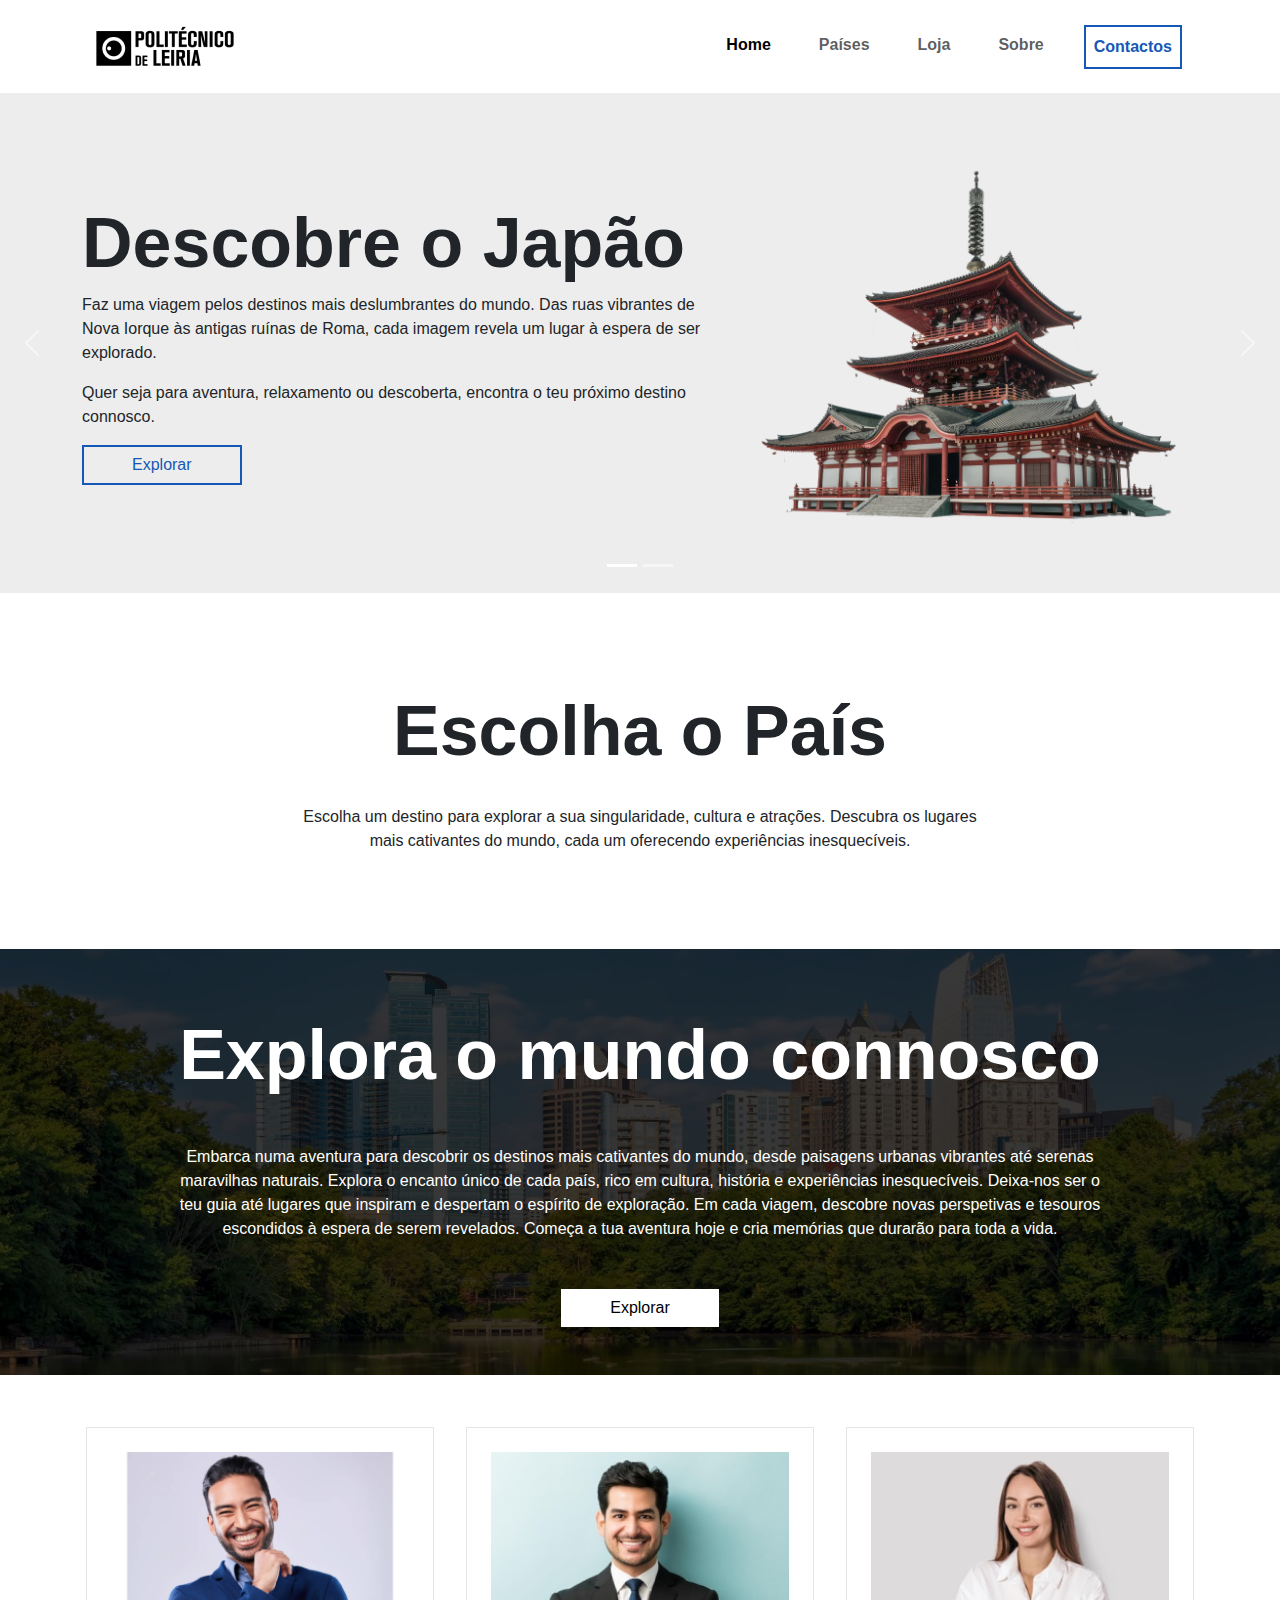
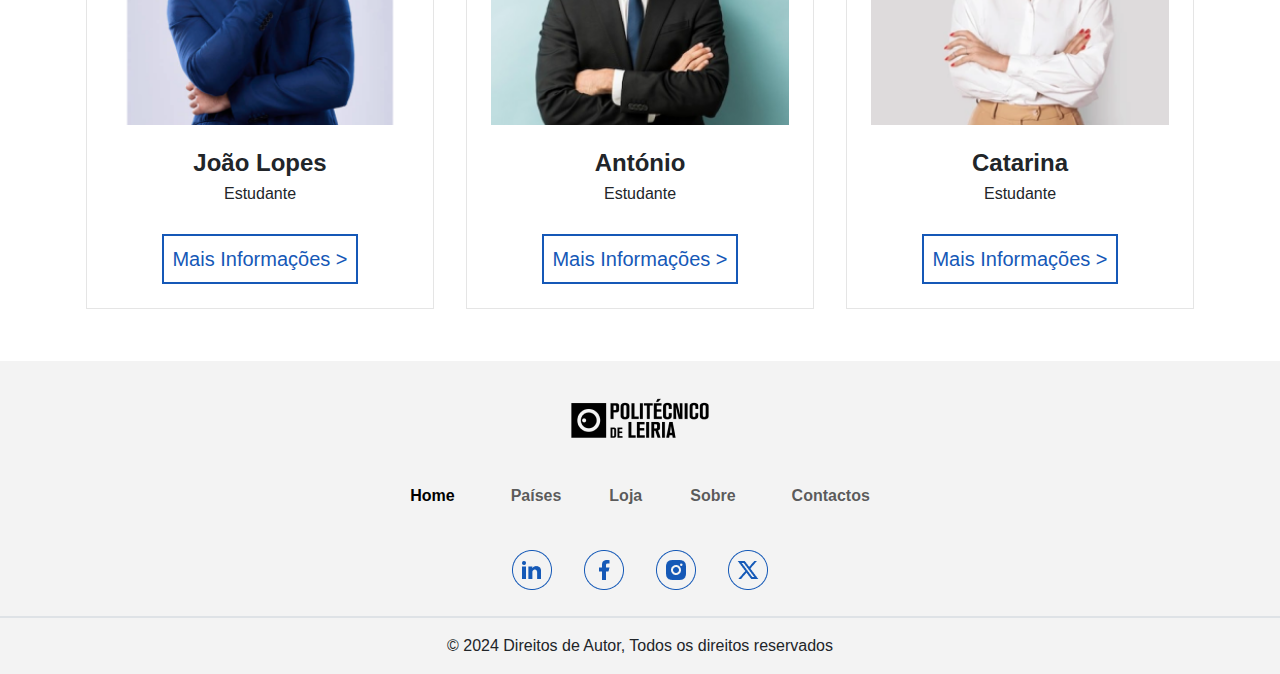
==== commit 38f65df0: "Add files via upload" ====
--- a/index.html
+++ b/index.html
@@ -4,402 +4,346 @@
     <meta charset="UTF-8" />
     <meta name="viewport" content="width=device-width, initial-scale=1.0" />
     <title>Descobre os Paises</title>
-    <link
-      href="https://cdn.jsdelivr.net/npm/bootstrap@5.3.3/dist/css/bootstrap.min.css"
-      rel="stylesheet"
-    />
-    <link rel="stylesheet" href="assets/css/styles.css" />
+    <link href="https://cdn.jsdelivr.net/npm/bootstrap@5.3.3/dist/css/bootstrap.min.css" rel="stylesheet"/>
+    <link rel="stylesheet" type="text/css" href="assets/css/styles.css">
   </head>
 
   <body>
-      <!-- <div class="container"> -->
-        <!-- nav bar menu principal-->
-        <nav class="navbar navbar-expand-lg bg-white">
-          <div class="container position-relative">
-            <div position-absolute start-0>
-              <a href="#">
-                <img
-                  src="assets/img/logo.png"
-                  alt="Instituto Politecnico de Leiria"
-              /></a>
-            </div>
-            <button
-              class="navbar-toggler"
-              type="button"
-              data-bs-toggle="collapse"
-              data-bs-target="#navbarNav"
-              aria-controls="navbarNav"
-              aria-expanded="false"
-              aria-label="Toggle navigation"
-            >
-              <span class="navbar-toggler-icon"></span>
-            </button>
-
-            <div class="collapse navbar-collapse" >
-              <ul id="navbarNav" class="navbar-nav position-absolute end-0 fw-bold">
+
+      <nav class="navbar navbar-expand-lg bg-white">
+        <div class="container">
+          <a href="index.html" class="navbar-brand">
+            <img src="assets/img/logo.png" alt="Instituto Politecnico de Leiria" />
+          </a>
+          <button
+            class="navbar-toggler"
+            type="button"
+            data-bs-toggle="collapse"
+            data-bs-target="#navbarNav"
+            aria-controls="navbarNav"
+            aria-expanded="false"
+            aria-label="Toggle navigation"
+          >
+            <span class="navbar-toggler-icon"></span>
+          </button>
+          <div class="collapse navbar-collapse" id="navbarNav">
+            <ul class="navbar-nav ms-auto fw-bold">
+              <li class="nav-item px-3">
+                <a class="nav-link active" aria-current="page" href="index.html">Home</a>
+              </li>
+              <li class="nav-item px-3">
+                <a class="nav-link" href="paises.html">Países</a>
+              </li>
+              <li class="nav-item px-3">
+                <a class="nav-link" href="#">Loja</a>
+              </li>
+              <li class="nav-item px-3">
+                <a class="nav-link" href="sobre.html">Sobre</a>
+              </li>
+              <li class="nav-item px-3">
+                <a id="btcontactos" class="nav-link" href="contactos.html">Contactos</a>
+              </li>
+            </ul>
+          </div>
+        </div>
+      </nav>
+      
+
+
+
+
+
+
+
+
+
+
+
+
+      <!--      *******************************************     final nav bar menu principal-->
+
+      <!--                                                           carrocel -->
+      
+      
+        
+      
+      
+      <div id="carrocel" class="carousel slide">
+        <div class="carousel-indicators">
+          <button type="button" data-bs-target="#carrocel" data-bs-slide-to="0" class="active" aria-current="true" aria-label="Slide 1"></button>
+          <button type="button" data-bs-target="#carrocel" data-bs-slide-to="1" aria-label="Slide 2"></button>
+        </div>
+      
+        <div class="carousel-inner">
+
+          <div class="carousel-item active" id="carrocel1">
+            <div class="container h-100 d-flex align-items-center">
+              <div class="row align-items-center">
+                <div class="col-md-7 text-bla">
+                  <h1 class="fw-bold text-start" id="tituloSlide1">
+                    Descobre o Japão
+                  </h1>
+                  <p>
+                    Faz uma viagem pelos destinos mais deslumbrantes do mundo. Das ruas vibrantes de Nova
+                    Iorque às antigas ruínas de Roma, cada imagem revela um lugar à espera de ser explorado.
+                  </p>
+                  <p>
+                    Quer seja para aventura, relaxamento ou descoberta, encontra o teu próximo destino connosco.
+                  </p>
+                  <div class="mt-3">
+                    <button type="button" id="btnslide1" class="btn btn-primary btn-md px-5">Explorar</button>
+                  </div>
+                </div>
+                <div class="imagem-slide col-md-5 text-left">
+                  <img
+                    src="assets/img/tokio.png"
+                    class="d-block mx-auto"
+                    alt="..."
+                  />
+                </div>
+              </div>
+            </div>
+          </div>
+
+          <div class="carousel-item" id="carrocel2">
+            <div class="container h-100 d-flex align-items-center">
+              <div class="row align-items-center">
+                <div class="col-md-7 text-white">
+                  <h1 class="fw-bold text-start" id="tituloSlide2">
+                    Descobre a Austrália
+                  </h1>
+                  <p>
+                    Descobre a vibrante Grande Barreira de Coral, a famosa Ópera
+                    de Sydney e o vasto Outback.
+                  </p>
+                  <p>
+                    A Austrália oferece uma vida selvagem única, costas
+                    ensolaradas e paisagens diversificadas.
+                  </p>
+                  <div class="mt-3">
+                    <button type="button" id="btnslide2" class="btn btn-primary btn-md px-5">Explorar</button>
+                  </div>
+                </div>
+                <div class="imagem-slide col-md-5 text-left">
+                  <img
+                    src="assets/img/opera.png"
+                    class="d-block mx-auto"
+                    alt="..."/>
+                </div>
+              </div>
+            </div>
+          </div>
+        </div>
+      
+        <button
+          class="carousel-control-prev"
+          type="button"
+          data-bs-target="#carrocel"
+          data-bs-slide="prev"
+        >
+          <span class="carousel-control-prev-icon" aria-hidden="true"></span>
+          <span class="visually-hidden">Previous</span>
+        </button>
+        <button
+          class="carousel-control-next"
+          type="button"
+          data-bs-target="#carrocel"
+          data-bs-slide="next"
+        >
+          <span class="carousel-control-next-icon" aria-hidden="true"></span>
+          <span class="visually-hidden">Next</span>
+        </button>
+      </div>
+      
+      
+      
+      <!-- ******************************************************inicio cardes paises -->
+      <section class="container my-5">
+        
+        <div class="py-5 flex-direction-column align-items-center text-center"> 
+          <span> <h1>Escolha o País</h1><br></span>
+          <span>Escolha um destino para explorar a sua singularidade, cultura e atrações. Descubra os lugares <br> 
+          mais cativantes do mundo, cada um oferecendo experiências inesquecíveis.</span>
+        </div>
+
+
+        
+        <!-- <div id="listaPaises" class="row">  
+          <div class="col-md-4 mt-3 cardPais"> -->
+          <div class="row" id="listaPaises">
+            <div class="col-md-4 cardPaises mt-3">
+              <a href="#" class="linkCard">
+                <div class="card rounded-0 border-2">
+                  <div class="d-flex flex-column justify-content-center h-100">
+                    <img
+                    src="https://via.placeholder.com/300x200"
+                    class="card-img-top p-4 imagemCard"
+                    alt="Imagem Card 1"/>
+                  </div>
+                  <div class="card-body">
+                    <h5 class="card-title text-center tituloCard">Card 1</h5>
+                  </div>
+                </div>
+              </a>
+            </div>
+            
+          </div>
+        
+      </section>
+        <!--   *****************************************************    secção de explora mundo                           -->
+      <section class="container-fluid" id="explorarmundo">
+        <div class="d-flex flex-column">
+          <p><h1 class="fw-bold text-center text-white mt-5" id="tituloExplora">
+            Explora o mundo connosco
+          </h1></p>
+          <span class="text-white text-center">
+            <br>Embarca numa aventura para descobrir os destinos mais cativantes do mundo, desde paisagens urbanas vibrantes até serenas
+            <br>maravilhas naturais. Explora o encanto único de cada país, rico em cultura, história e experiências inesquecíveis. Deixa-nos ser o
+            <br>teu guia até lugares que inspiram e despertam o espírito de exploração. Em cada viagem, descobre novas perspetivas e tesouros
+            <br>escondidos à espera de serem revelados. Começa a tua aventura hoje e cria memórias que durarão para toda a vida.
+          </span>
+          <div class="mt-5 mb-5 text-center">
+            <button type="button" id="btnexplora" class="btn btn-primary btn-md px-5">Explorar</button>
+          </div>
+        </div>
+      </section>
+      
+
+      <!--                                            secção dos contacto -->
+
+      <section class="container my-5">
+        <div class="row">
+          <div class="col-md-4 ">
+            <div class="m-1 cardContactos">
+              <div>
+                <img src="assets/img/joaofoto.png" class="card-img-top p-4" alt="">
+              </div>
+              <div>
+                <h4 class="card-title text-center fw-bold">João Lopes</h4>
+              </div>
+              <div class="text-center py-1">
+                <span class="card-text ">Estudante</span>
+              </div>
+              <div class="text-center">
+                <button type="button" class="btn btn-primary btn-lg px-2 btnazul m-4 btContactos">Mais Informações ></button>
+              </div>
+            </div>
+          </div>
+        
+
+        
+          <div class="col-md-4 ">
+            <div class="m-1 cardContactos">
+              <div>
+                <img src="assets/img/antoniofoto.png" class="card-img-top p-4" alt="">
+              </div>
+              <div>
+                <h4 class="card-title text-center fw-bold">António</h4>
+              </div>
+              <div class="text-center py-1">
+                <span class="card-text ">Estudante</span>
+              </div>
+              <div class="text-center">
+                <button type="button" class="btn btn-primary btn-lg px-2 btnazul m-4 btContactos">Mais Informações ></button>
+              </div>
+            </div>
+          </div>
+        
+
+        
+          <div class="col-md-4 ">
+            <div class="m-1 cardContactos">
+              <div>
+                <img src="assets/img/catarinafoto.png" class="card-img-top p-4" alt="">
+              </div>
+              <div>
+                <h4 class="card-title text-center fw-bold">Catarina</h4>
+              </div>
+              <div class="text-center py-1">
+                <span class="card-text ">Estudante</span>
+              </div>
+              <div class="text-center">
+                <button type="button" class="btn btn-primary btn-lg px-2 btnazul m-4 btContactos">Mais Informações ></button>
+              </div>
+            </div>                                                                                                                                      
+        </div>
+
+      </section>
+
+
+        <!--     *************************************                    footer    *********************-->
+    <footer>
+      <div class="text-center pt-4">
+        <a href="#">
+          <img
+            src="assets/img/logo.png"
+            alt="Instituto Politecnico de Leiria"
+        /></a>
+      </div>
+
+      <div class="py-3">
+        <!-- menu do footer -->
+        <nav class="navbar navbar-expand-lg d-flex">
+          <div class="container-fluid">
+            <div class="collapse navbar-collapse justify-content-center" >
+              <ul id="navbarNav" class="navbar-nav fw-bold">
                 <li class="nav-item px-4">
-                  <a class="nav-link active" aria-current="page" href="#">Home</a>
+                  <a class="nav-link active" aria-current="page" href="index.html">Home</a>
                 </li>
                 <li class="nav-item px-3">
-                  <a class="nav-link" href="#">Países</a>
+                  <a class="nav-link" href="paises.html">Países</a>
                 </li>
                 <li class="nav-item px-3">
                   <a class="nav-link" href="#">Loja</a>
                 </li>
                 <li class="nav-item px-3">
-                  <a class="nav-link" href="#">Sobre</a>
+                  <a class="nav-link" href="sobre.html">Sobre</a>
                 </li>
                 <li class="nav-item px-3" >
-                  <a id="btcontactos" class="nav-link px-3" href="#">Contactos</a>
+                  <a class="nav-link px-3" href="contactos.html">Contactos</a>
                 </li>
               </ul>
             </div>
           </div>
         </nav>
-
-        <!--                                                   final nav bar menu principal-->
-
-        <!--                                                           carrocel -->
-        <div id="carrocel" class="carousel slide bg-success">
-          <div class="carousel-indicators">
-            <button
-              type="button"
-              data-bs-target="#carrocel"
-              data-bs-slide-to="0"
-              class="active"
-              aria-current="true"
-              aria-label="Slide 1"
-            ></button>
-            <button
-              type="button"
-              data-bs-target="#carrocel"
-              data-bs-slide-to="1"
-              aria-label="Slide 2"
-            ></button>
-          </div>
-
-          <div class="carousel-inner d-flex align-items-center">
-            <div class="carousel-item active h-100 d-flex align-items-center" id="carrocel1">
-              <div class="container">
-                <div class="row flex-direction-column align-items-center">
-                  <div class="col-md-7 text-white text-left">
-                    <div class="d-flex flex-column">
-                      <p><h1 class="fw-bold text-start" id="tituloSlide1">
-                        Descobre a Austrália
-                      </h1></p>
-                      <p>
-                        Descobre a vibrante Grande Barreira de Coral, a famosa Ópera
-                        de Sydney e o vasto Outback.
-                      </p>
-                      <p>
-                        A Austrália oferece uma visa selvagem única, costas
-                        ensolaradas e paisagens diversificadas.
-                      </p>
-                    </div>
-                    <div class="mt-5">
-                      <button type="button" id="btnslide1" class="btn btn-primary btn-lg px-5">Explorar</button>
-                    </div>
-                  </div>
-                  <div class="imagem-slide col-md-5 text-left">
-                    <img
-                      src="assets/img/sydney.png"
-                      class="d-block ratio ratio-1x1 object-fit-lg-contain mx-auto"
-                      alt="..."/>
-                  </div>
-                </div>
-              </div>
-            </div>
-          
-            <div class="carousel-item h-100" id="carrocel2">
-              <div class="container h-100 d-flex align-items-center">
-                <div class="row flex-direction-column align-items-center">
-                  <div class="col-md-7 text-bla text-left">
-                    <div class="d-flex flex-column">
-                      <p><h1 class="fw-bold text-start" id="tituloSlide2">
-                        Descobre o Japão
-                      </h1></p>
-                      <p>
-                        Faz uma viagem pelos destinos mais deslumbrantes do mundo. Das ruas vibrantes de Nova
-                        Iorque às antigas ruínas de Roma, cada imagem revela um lugar à espera de ser explorado.
-                      </p>
-                      <p>
-                        Quer seja para aventura, relaxamento ou descoberta, encontra o teu próximo destino connosco.
-                      </p>
-                    </div>
-                    <div class="mt-5">
-                      <button type="button" id="btnslide2" class="btn btn-primary btn-lg px-5">Explorar</button>
-                    </div>
-                  </div>
-                  <div class="imagem-slide col-md-5 text-left">
-                    <img
-                      src="assets/img/w8v1we1v.png"
-                      class="d-block ratio ratio-1x1 object-fit-lg-contain mx-auto"
-                      alt="..."
-                    />
-                  </div>
-                </div>
-              </div>
-            </div>
-          </div>
-
-          <button
-            class="carousel-control-prev"
-            type="button"
-            data-bs-target="#carrocel"
-            data-bs-slide="prev"
-          >
-            <span class="carousel-control-prev-icon" aria-hidden="true"></span>
-            <span class="visually-hidden">Previous</span>
-          </button>
-          <button
-            class="carousel-control-next"
-            type="button"
-            data-bs-target="#carrocel"
-            data-bs-slide="next"
-          >
-            <span class="carousel-control-next-icon" aria-hidden="true"></span>
-            <span class="visually-hidden">Next</span>
-          </button>
-        </div>
-        <!-- ******************************************************final do carrocel -->
-
-
-        
-        <!-- ******************************************************inicio cardes paises -->
-        <section class="container my-5">
-          <div>
-            <div class="py-5 flex-direction-column align-items-center text-center"> 
-              <span> <h1>Escolha o País</h1><br></span>
-              <span>Escolha um destino para explorar a sua singularidade, cultura e atrações. Descubra os lugares <br> 
-              mais cativantes do mundo, cada um oferecendo experiências inesquecíveis.</span>
-            </div>
-
-
-            <div class="row">
-              <div class="col-md-4 ">
-                <div class="card rounded-0 border-2">
-                  <img
-                    src="https://via.placeholder.com/300x200"
-                    class="card-img-top p-4"
-                    alt="Imagem Card 1"
-                  />
-                  <div class="card-body">
-                    <h5 class="card-title text-center">Card 1</h5>
-                  </div>
-                </div>
-              </div>
-
-              <div class="col-md-4">
-                <div class="card rounded-0 border-2">
-                  <img
-                    src="https://via.placeholder.com/300x200"
-                    class="card-img-top p-4"
-                    alt="Imagem Card 2"
-                  />
-                  <div class="card-body">
-                    <h5 class="card-title text-center">Card 2</h5>
-                  </div>
-                </div>
-              </div>
-              <div class="col-md-4">
-                <div class="card rounded-0 border-2">
-                  <img
-                    src="https://via.placeholder.com/300x200"
-                    class="card-img-top p-4"
-                    alt="Imagem Card 3"
-                  />
-                  <div class="card-body">
-                    <h5 class="card-title text-center">Card 3</h5>
-                  </div>
-                </div>
-              </div>
-            </div>
-          </div>
-        </section>
-
-        <section class="container-fluid" id="explorarmundo">
-          <div class="d-flex flex-column">
-            <p><h1 class="fw-bold text-center text-white" id="tituloExplora">
-              Explora o mundo connosco
-            </h1></p>
-            <span class="text-white text-center">
-              <br>Embarca numa aventura para descobrir os destinos mais cativantes do mundo, desde paisagens urbanas vibrantes até serenas
-              <br>maravilhas naturais. Explora o encanto único de cada país, rico em cultura, história e experiências inesquecíveis. Deixa-nos ser o
-              <br>teu guia até lugares que inspiram e despertam o espírito de exploração. Em cada viagem, descobre novas perspetivas e tesouros
-              <br>escondidos à espera de serem revelados. Começa a tua aventura hoje e cria memórias que durarão para toda a vida.
-            </span>
-
-            <!-- falta formatar o butão -->
-            <div class="mt-5 text-center">
-              <button type="button" id="btnexplora" class="btn btn-primary btn-lg px-5">Explorar</button>
-            </div>
-          </div>
-        </section>
-        
-
-        <!--                                            secção dos contacto -->
-
-        <section class="container my-5">
-          <div class="row">
-            <div class="col-md-4 ">
-              <div class="border border-2 m-1">
-                <div>
-                  <img src="https://via.placeholder.com/200x200" class="card-img-top p-4" alt="">
-                </div>
-                <div>
-                  <h4 class="card-title text-center fw-bold">João Lopes</h4>
-                </div>
-                <div class="text-center py-1">
-                  <span class="card-text ">Estudante</span>
-                </div>
-                <div class="text-center">
-                  <button type="button" class="btn btn-primary btn-lg px-2 btnazul m-4">Mais Informações ></button>
-                </div>
-              </div>
-            </div>
-          
-
-          
-            <div class="col-md-4">
-              <div class="border border-2 m-1">
-                <div>
-                  <img src="https://via.placeholder.com/200x200" class="card-img-top p-4" alt="">
-                </div>
-                <div>
-                  <h4 class="card-title text-center fw-bold">João Lopes</h4>
-                </div>
-                <div class="text-center py-1">
-                  <span class="card-text ">Estudante</span>
-                </div>
-                <div class="text-center">
-                  <button type="button" class="btn btn-primary btn-lg px-2 btnazul m-4">Mais Informações ></button>
-                </div>
-              </div>
-            </div>
-          
-
-          
-            <div class="col-md-4">
-              <div class="border border-2 m-1">
-                <div>
-                  <img src="https://via.placeholder.com/200x200" class="card-img-top p-4" alt="">
-                </div>
-                <div>
-                  <h4 class="card-title text-center fw-bold">João Lopes</h4>
-                </div>
-                <div class="text-center py-1">
-                  <span class="card-text ">Estudante</span>
-                </div>
-                <div class="text-center">
-                  <button type="button" class="btn btn-primary btn-lg px-2 btnazul m-4">Mais Informações ></button>
-                </div>
-              </div>                                                                                                                                      
-          </div>
-
-        </section>
-
-        <!-- ************************************teste de API********************************** -->
-
-        <!-- <div class="container mt-5">
-          <h1 class="text-center">Informação de Países</h1>
-          <div id="countries-container" class="row"></div>
-        </div>
-
-        <script>
-          async function fetchCountries() {
-              try {
-                  const response = await fetch('https://restcountries.com/v3.1/all');
-                  const countries = await response.json();
-                  const randomCountries = getRandomCountries(countries, 3);
-                  displayCountries(randomCountries);
-              } catch (error) {
-                  console.error('Erro ao buscar dados:', error);
-              }
-          }
-      
-          function getRandomCountries(countries, count) {
-              const shuffled = countries.sort(() => 0.5 - Math.random());
-              return shuffled.slice(0, count);
-          }
-      
-          function displayCountries(countries) {
-              const container = document.getElementById('countries-container');
-              container.innerHTML = ''; // Limpa o contêiner antes de adicionar novos itens
-              countries.forEach(country => {
-                  const countryCard = `
-                      <div class="col-md-4 mb-4">
-                          <div class="card">
-                              <img src="${country.flags.svg}" class="card-img-top" alt="Bandeira de ${country.name.common}">
-                              <div class="card-body">
-                                  <h5 class="card-title">${country.name.common}</h5>
-                                  <p class="card-text">Capital: ${country.capital ? country.capital[0] : 'N/A'}</p>
-                                  <p class="card-text">Região: ${country.region}</p>
-                                  <p class="card-text">População: ${country.population.toLocaleString()}</p>
-                              </div>
-                          </div>
-                      </div>
-                  `;
-                  container.innerHTML += countryCard;
-              });
-          }
-      
-          fetchCountries();
-      </script> -->
-
-
-          <!--                                                                footer -->
-      <footer>
-        <div class="text-center pt-4">
-          <a href="#">
-            <img
-              src="assets/img/logo.png"
-              alt="Instituto Politecnico de Leiria"
-          /></a>
-        </div>
-
-        <div class="py-3">
-          <!-- menu do footer -->
-          <nav class="navbar navbar-expand-lg d-flex">
-            <div class="container-fluid">
-              <div class="collapse navbar-collapse justify-content-center" >
-                <ul id="navbarNav" class="navbar-nav fw-bold">
-                  <li class="nav-item px-4">
-                    <a class="nav-link active" aria-current="page" href="#">Home</a>
-                  </li>
-                  <li class="nav-item px-3">
-                    <a class="nav-link" href="#">Países</a>
-                  </li>
-                  <li class="nav-item px-3">
-                    <a class="nav-link" href="#">Loja</a>
-                  </li>
-                  <li class="nav-item px-3">
-                    <a class="nav-link" href="#">Sobre</a>
-                  </li>
-                  <li class="nav-item px-3" >
-                    <a class="nav-link px-3" href="#">Contactos</a>
-                  </li>
-                </ul>
-              </div>
-            </div>
-          </nav>
-        </div>
-
-        <div>
-          <!-- link das redes sociais -->
-
-        </div>
-
-        <div class="text-center border-top border-2 py-3">
-          <!-- rodape de direitos de autor -->
-          <span>© 2024 Direitos de Autor, Todos os direitos reservados</span>
-        </div>
-
-      </footer>
-
-    <!-- </div> -->
-
+      </div>
+
+      <div>
+
+        <ul class="container-fluid listaRS align-items-center justify-content-center">
+          <li class="px-3">
+            <a href="https://www.linkedin.com" target="_blank"><img id="btin" src="assets/img/in.png" alt="https://www.linkedin.com"></a>
+          </li>
+          <li class="px-3">
+            <a href="https://www.facebook.com" target="_blank"><img id="btfb" src="assets/img/fb.png" alt="https://www.facebook.com"></a>
+          </li>
+          <li class="px-3">
+            <a href="https://www.instagram.com/" target="_blank"><img id="btinst" src="assets/img/inst.png" alt="https://www.instagram.com/"></a>
+          </li>
+          <li class="px-3">
+            <a href="https://x.com/" target="_blank"><img id="btx" src="assets/img/x.png" alt="https://x.com/"></a>
+          </li>
+
+        </ul>
+
+      </div>
+
+      <div class="text-center border-top border-2 py-3">
+        <!-- rodape de direitos de autor -->
+        <span>© 2024 Direitos de Autor, Todos os direitos reservados</span>
+      </div>
+
+    </footer>
+
+      
+    
+    <!-- Java -->
     <script src="https://cdn.jsdelivr.net/npm/@popperjs/core@2.11.8/dist/umd/popper.min.js"></script>
     <script src="https://cdn.jsdelivr.net/npm/bootstrap@5.3.3/dist/js/bootstrap.min.js"></script>
+
+    <script src="https://code.jquery.com/jquery-3.6.0.min.js">
+    </script> <script src="assets/js/script.js"></script>
+    
   </body>
 </html>
 
--- a/assets/css/styles.css
+++ b/assets/css/styles.css
@@ -3,14 +3,20 @@
 } 
 
 h1{
-    font-size: 70px;
+    /* font-size: 70px; */
+    font-size: 4.375rem;
     font-weight: bold;
 }
 
 #navbarNav{
     color: #1558B7; 
     background: #fff; 
-    
+
+    
+}
+.listaMenu{
+    display: flex;
+    align-items: center;
 }
 #navbarNav :hover{
     color: #1558B7;
@@ -40,16 +46,32 @@
     color: #ffffff;
 }
 
+@media (min-width: 768px) {
+    .carousel-item {
+      height: 500px; /* Define a altura desejada para slides em tamanhos médios e maiores */
+    }
+    .imagem-slide img {
+      margin-top: 50px; /* Margem superior de 50px */
+      margin-bottom: 50px; /* Margem inferior de 50px */
+    }
+  }
+
 /* +++++++++++++++++++++++++++++++++++++++++++++++++++++++++++++++ */
 
-.carousel-inner { 
-    height: 80vh; 
-    max-height: 80vh;
-}
-
-
-
-#carrocel1 {
+
+
+.carousel-control-prev{
+    width: 5%;
+}
+
+.carousel-control-next{
+    width: 5%;
+    
+}
+
+
+
+#carrocel2 {
     background: #000;
 }
 
@@ -59,45 +81,54 @@
     object-fit: contain; /* Contém a imagem dentro da div */ 
 }
 
-
-#carrocel1 img{
+#carrocel2 img{
     max-width: 100%;
     height: auto;
     max-height: 100%;  
 } 
-
-#carrocel2 {
+/* rever os dois acima a ver se não estaõ a fazer o mesmo */
+
+#carrocel1 {
     background: #EDEDED;
 }
 
-#btnslide1{
+#btnslide2{
     border-radius: 0%;
     border: 2px solid #fff;
     background: #000;
 }
 
-#btnslide1:hover{
+/* #btnslide2:hover{
     border-radius: 0%;
     border: 2px solid #fff;
     color: #000;
     background: #fff;
-}
-
-#btnslide2{
+} */
+
+#btnslide1{
     border-radius: 0%;
     border: 2px solid #1558B7;
     background: #EDEDED;
     color: #1558B7;
 }
 
-#btnslide2:hover{
+#btnslide1:hover, #btnslide2:hover {
     border-radius: 0%;
     border: 2px solid #1558B7;
     background: #1558B7;
     color: #fff;
 }
 
+
+
 /* *********************************************final do slide********************************* */
+
+
+
+
+
+
+
 
 /* ******************************************************cards********************************** */
 
@@ -105,6 +136,23 @@
     border-color: #1558B7;
 }
 
+.cardPaises a{
+    text-decoration: none;
+    color: inherit;
+}
+
+.cardPaises a:hover{
+    text-decoration: none;
+    color: inherit;
+}
+
+.cardPaises img{    /* isto não esta bem a imagem fica com tamanhos descontrolados*/
+    width: auto;
+    height: 200px;
+    object-fit: contain; 
+    object-position: center;
+
+}
 /* ********************************************final dos cards*********************************** */
 
 
@@ -121,22 +169,64 @@
     height: auto;
 }   
 
+.listaRS{
+    list-style-type: none; 
+    padding: 10px; 
+    /* margin: 10px;  */
+    display: flex; 
+
+}
+
+#btnexplora{
+    color: #000;
+    background: #fff;
+    border-radius: 0%;
+    border: 1px solid #fff;
+}
+
+#btnexplora:hover{
+    color: #fff;
+    background-color: transparent;
+    border-radius: 0%;
+    border: 1px solid #fff;
+}
+
 
 /* *************************************************** secção EXPLORA MUNDO **************************** */
 #explorarmundo{
-    background-image: url('../img/cidadenoite.jpg');
+    background-image: url('../img/cidade2.jpg');
     background-size: cover;
     background-position: center;
     display: flex; 
     align-items: center;
     justify-content: center;
-    height: 600px;
+    /* height: 600px; */
     display: flex; align-items: center; 
 }
 
 
 
-
+/* *******************************************secção contactos da homepage************************************ */
+
+.cardContactos{
+    border: 1px solid rgba(0, 0, 0, 0.1);
+    
+}
+
+.cardContactos:hover{
+    box-shadow:  0px 4px 34px 0px rgba(0,0,0,0.15);
+    border: 0px solid #000;
+    
+}
+
+.cardContactos:hover .btContactos{
+    background: #1558B7;
+    color: #ffffff;
+    
+}
+
+
+/* ******************************************************************************************************** */
 
 /* *************************************************** Contactos  **************************** */
 #TextoAboutContacto {
@@ -182,6 +272,7 @@
 
 /* *************************************************** Sobre **************************** */
 #textoHeader {
+    word-wrap: break-word;
     text-align: center;
 }
 
@@ -202,38 +293,35 @@
     font-size: 55px;
 }
 
+#texto {
+    font-size: 30px;
+    background-color: #fff;
+    text-shadow: 0 0 5px #fff, 0 0 5px;
+}
+
 #imagemProjeto img {
     background-color: #000;
     opacity: 0.80;
-    width: 100vw;
+    width: 100vw; /* Full width of the viewport */
 }
 
 .full-page-image {
     max-height: calc(100vh - 50px);
     min-height: calc(100vh - 150px);
-    object-fit: cover; /* Cobre o objeto todo */
+    object-fit: cover; /* Ensures the image covers the entire area without distortion */
 }
 
 #historiaProjeto .position-absolute {
+    position: absolute;
     top: 50%;
     left: 50%;
     transform: translate(-50%, -50%);
-    color: white;
-    text-align: center;
-    padding: 10px;
-    background-color: rgba(0, 0, 0, 0.5); /* Opacidade do fundo 0.5 para dar para ler melhor */
-    border-radius: 10px; /* Arredonda os cantos da caixa */
-}
-
-
-/* *************************************************** Sobre **************************** */
-
-
-/* *************************************************** DETALHES PAÍS **************************** */
-
-#bandeiraPais img{
-    max-width: 200px;
-    max-height: 200px;
-}
-
-/* *************************************************** DETALHES PAÍS **************************** */+    color: white; /* Text color */
+    text-align: center; /* Center the text */
+    padding: 10px; /* Add padding */
+    background-color: rgba(0, 0, 0, 0.5); /* Semi-transparent background for readability */
+    border-radius: 10px; /* Rounded corners */
+}
+
+
+/* *************************************************** Sobre **************************** */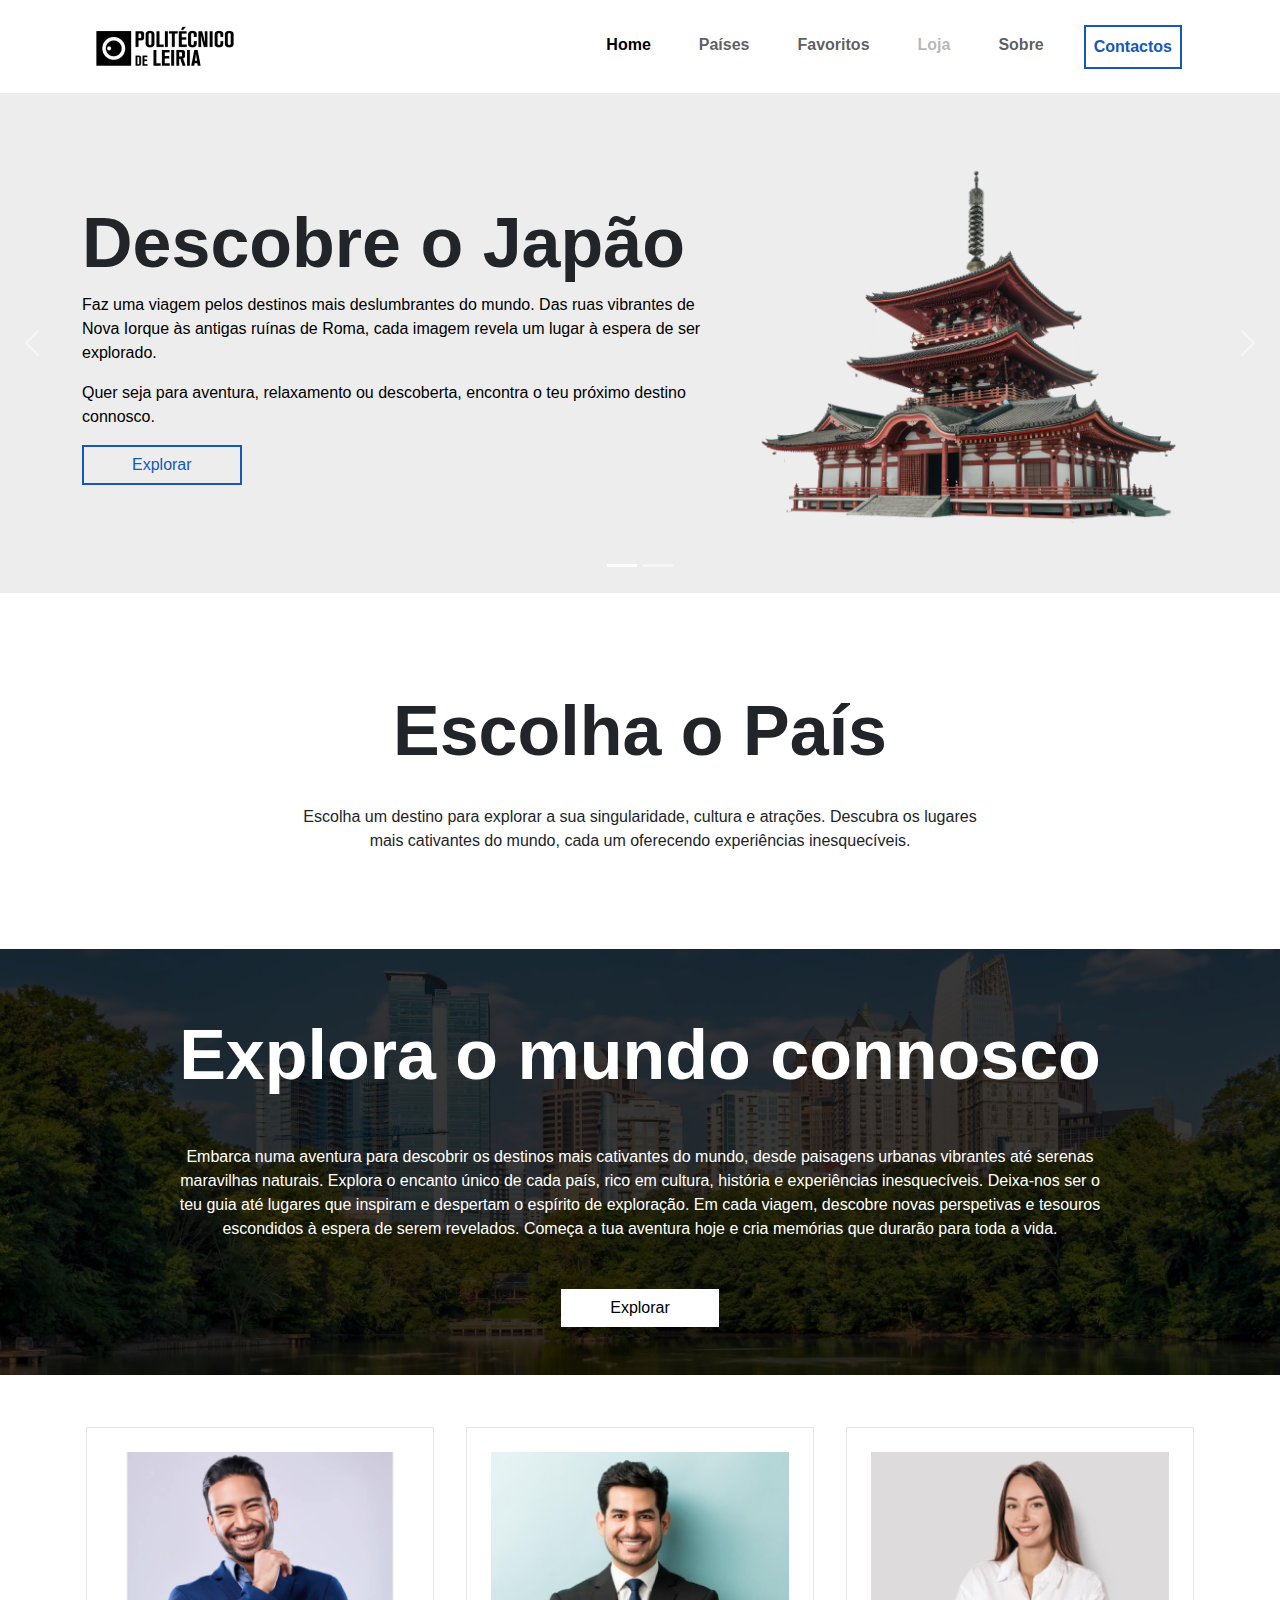
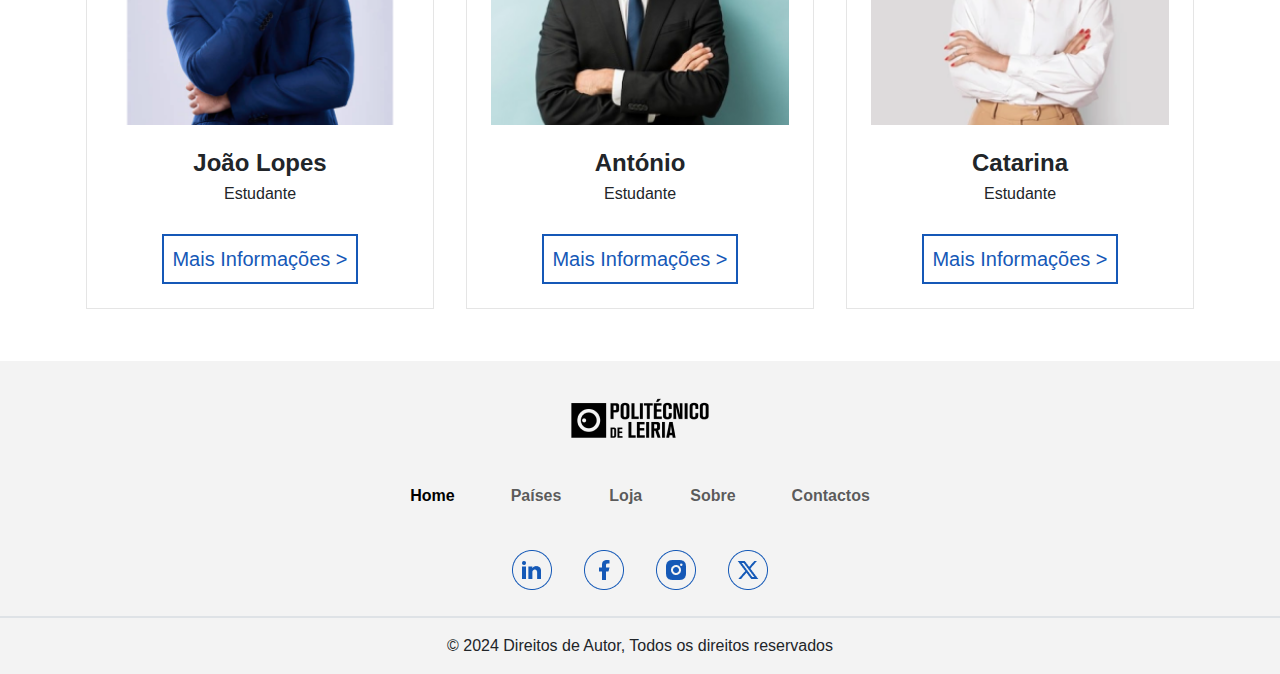
==== commit 20335e9b: "Site pronto para testes" ====
--- a/index.html
+++ b/index.html
@@ -35,7 +35,10 @@
                 <a class="nav-link" href="paises.html">Países</a>
               </li>
               <li class="nav-item px-3">
-                <a class="nav-link" href="#">Loja</a>
+                <a class="nav-link " href="favoritos.html">Favoritos</a>
+              </li>
+              <li class="nav-item px-3">
+                <a class="nav-link disabled" href="#">Loja</a>
               </li>
               <li class="nav-item px-3">
                 <a class="nav-link" href="sobre.html">Sobre</a>
@@ -91,7 +94,7 @@
                     Quer seja para aventura, relaxamento ou descoberta, encontra o teu próximo destino connosco.
                   </p>
                   <div class="mt-3">
-                    <button type="button" id="btnslide1" class="btn btn-primary btn-md px-5">Explorar</button>
+                    <button type="button" id="btnslide1" class="btn btn-primary btn-md px-5" onclick="">Explorar</button>
                   </div>
                 </div>
                 <div class="imagem-slide col-md-5 text-left">
@@ -112,11 +115,11 @@
                   <h1 class="fw-bold text-start" id="tituloSlide2">
                     Descobre a Austrália
                   </h1>
-                  <p>
+                  <p class="text-white">
                     Descobre a vibrante Grande Barreira de Coral, a famosa Ópera
                     de Sydney e o vasto Outback.
                   </p>
-                  <p>
+                  <p class="text-white">
                     A Austrália oferece uma vida selvagem única, costas
                     ensolaradas e paisagens diversificadas.
                   </p>
--- a/assets/css/styles.css
+++ b/assets/css/styles.css
@@ -146,7 +146,7 @@
     color: inherit;
 }
 
-.cardPaises img{    /* isto não esta bem a imagem fica com tamanhos descontrolados*/
+.cardPaises img{    
     width: auto;
     height: 200px;
     object-fit: contain; 
@@ -230,7 +230,7 @@
 
 /* *************************************************** Contactos  **************************** */
 #TextoAboutContacto {
-    background-image: url('/assets/img/imagem_contactos.png');
+    background-image: url('/assets/img/PORTOcontactos.png');
     background-size: cover;
     background-position: center;
     background-repeat: no-repeat;
@@ -240,6 +240,10 @@
     max-width: 40%;
 }
 
+#TextoAboutContacto h1, p {
+    color:#000;
+}
+
 #contactoDivider {
     height: 50vh;
 }
@@ -272,7 +276,6 @@
 
 /* *************************************************** Sobre **************************** */
 #textoHeader {
-    word-wrap: break-word;
     text-align: center;
 }
 
@@ -293,35 +296,200 @@
     font-size: 55px;
 }
 
-#texto {
-    font-size: 30px;
-    background-color: #fff;
-    text-shadow: 0 0 5px #fff, 0 0 5px;
+#texto p {
+    font-weight: bold;
+    color: white;
 }
 
 #imagemProjeto img {
     background-color: #000;
     opacity: 0.80;
-    width: 100vw; /* Full width of the viewport */
+    width: 100vw;
 }
 
 .full-page-image {
     max-height: calc(100vh - 50px);
     min-height: calc(100vh - 150px);
-    object-fit: cover; /* Ensures the image covers the entire area without distortion */
+    object-fit: cover; /* Cobre o objeto todo */
 }
 
 #historiaProjeto .position-absolute {
-    position: absolute;
     top: 50%;
     left: 50%;
     transform: translate(-50%, -50%);
-    color: white; /* Text color */
-    text-align: center; /* Center the text */
-    padding: 10px; /* Add padding */
-    background-color: rgba(0, 0, 0, 0.5); /* Semi-transparent background for readability */
-    border-radius: 10px; /* Rounded corners */
-}
-
-
-/* *************************************************** Sobre **************************** */+    color: white;
+    text-align: center;
+    padding: 10px;
+    background-color: rgba(0, 0, 0, 0.5); /* Opacidade do fundo 0.5 para dar para ler melhor */
+    background-color: rgba(0, 0, 0, 0.5);
+    border-radius: 10px; /* Arredonda os cantos da caixa */
+}
+
+
+/* *************************************************** Sobre **************************** */
+
+/* *************************************************** DETALHES PAÍSES **************************** */
+#header-img {
+    border-radius: 10px;
+    padding: 15px; 
+    text-align: center;
+    background-color: #f8f9fa; 
+    box-shadow: 0px 4px 8px rgba(0, 0, 0, 0.1); 
+}
+
+#header-img img {
+    background-color: #ffffff; 
+    box-shadow: 0px 6px 12px rgba(0, 0, 0, 0.15); 
+    border-radius: 10px; 
+    padding: 10px;
+    opacity: 1;
+    max-width: 100%;
+    height: auto;
+    transition: transform 0.3s ease; 
+}
+
+#header-img img:hover {
+    transform: scale(1.05); /* Efeito de zoom suave ao passar o mouse */
+}
+
+form .form-label {
+    margin-top: 1.5rem;
+    font-size: 1rem;
+    font-weight: 600; 
+    color: #333; 
+    margin-bottom: 0.5rem;
+}
+
+form .form-control {
+    border-radius: 8px;
+    border: 1px solid #ced4da;
+    padding: 0.8rem;
+}
+
+/* informações adicionais */
+.infosAdd {
+    background-color: rgba(255, 255, 255, 0.95); 
+    padding: 2rem;
+    border-radius: 12px;
+    box-shadow: 0px 4px 12px rgba(0, 0, 0, 0.4);
+    margin-top: 1.5rem;
+}
+
+.infosAdd h5 {
+    color: #333;
+    font-weight: 700;
+    margin-bottom: 1.5rem;
+}
+
+/* Estilo das listas */
+ul.listagensInfos {
+    padding-left: 20px;
+}
+
+ul.listagensInfos li {
+    margin-bottom: 1rem;
+    font-size: 1rem;
+    color: #555;
+    line-height: 1.6;
+}
+
+#fundoGeral {
+    background-color: #f4f6f9; 
+    font-family: 'Arial', sans-serif;
+}
+
+/* *************************************************** DETALHES PAÍSES **************************** */
+
+
+
+/* *************************************************** Lista de Paises e Favoritos**************************** */
+#CardPais {
+    aspect-ratio: 4 / 3; 
+    margin-bottom: 20px;
+}
+
+.pagination-flat .page-link {
+    border-radius: 0 !important; /* Remove o arredondamento */
+    border: 1px solid #1558B7;
+}
+
+.half-screen {
+    height: 50vh; /* Define a altura como metade da viewport */
+}
+
+
+.cardPais-Conteudo{
+    border: 1px solid rgba(0, 0, 0, 0.1);
+    
+}
+
+.cardPais-Conteudo:hover{
+    box-shadow:  0px 4px 34px 0px rgba(0,0,0,0.15);
+    border: 0px solid #000;
+    scale: 1.03;
+}
+
+
+
+.cardPais-Conteudo img{
+    width: auto;
+    height: 200px;
+    object-fit: contain; 
+    object-position: center;
+}
+.btnVerDetalhes{
+    color: #1558B7;
+    background: #fff;
+    border: 2px solid #1558B7;
+    border-radius: 0%;
+}
+
+.btnVerDetalhes:hover { 
+    background: #1558B7;
+    color: #ffffff;
+}
+
+.btnFavorito{
+    font-size: xx-large;
+}
+
+.labelCard{
+    color: #1558B7;
+    font-size: small;
+    margin: 0;
+}
+
+.infoCard{
+    font-weight: bold;
+}
+
+.tituloPaginaPaises{
+    background: #EDEDED;
+}
+
+#tituloFavoritos{
+    background-image: url('../img/terra.png');
+    background-size: cover;
+    background-position: bottom;
+    display: flex; 
+    align-items: center;
+    justify-content: center;
+    /* height: 600px; */
+    display: flex; align-items: center; 
+    color: #EDEDED;
+}
+
+#tituloPaises{
+    background-image: url('../img/terra.png');
+    background-size: cover;
+    background-position: bottom;
+    display: flex; 
+    align-items: center;
+    justify-content: center;
+    /* height: 600px; */
+    display: flex; align-items: center; 
+    color: #EDEDED;
+}
+
+/* *************************************************** Lista de Paises e Favoritos**************************** */
+
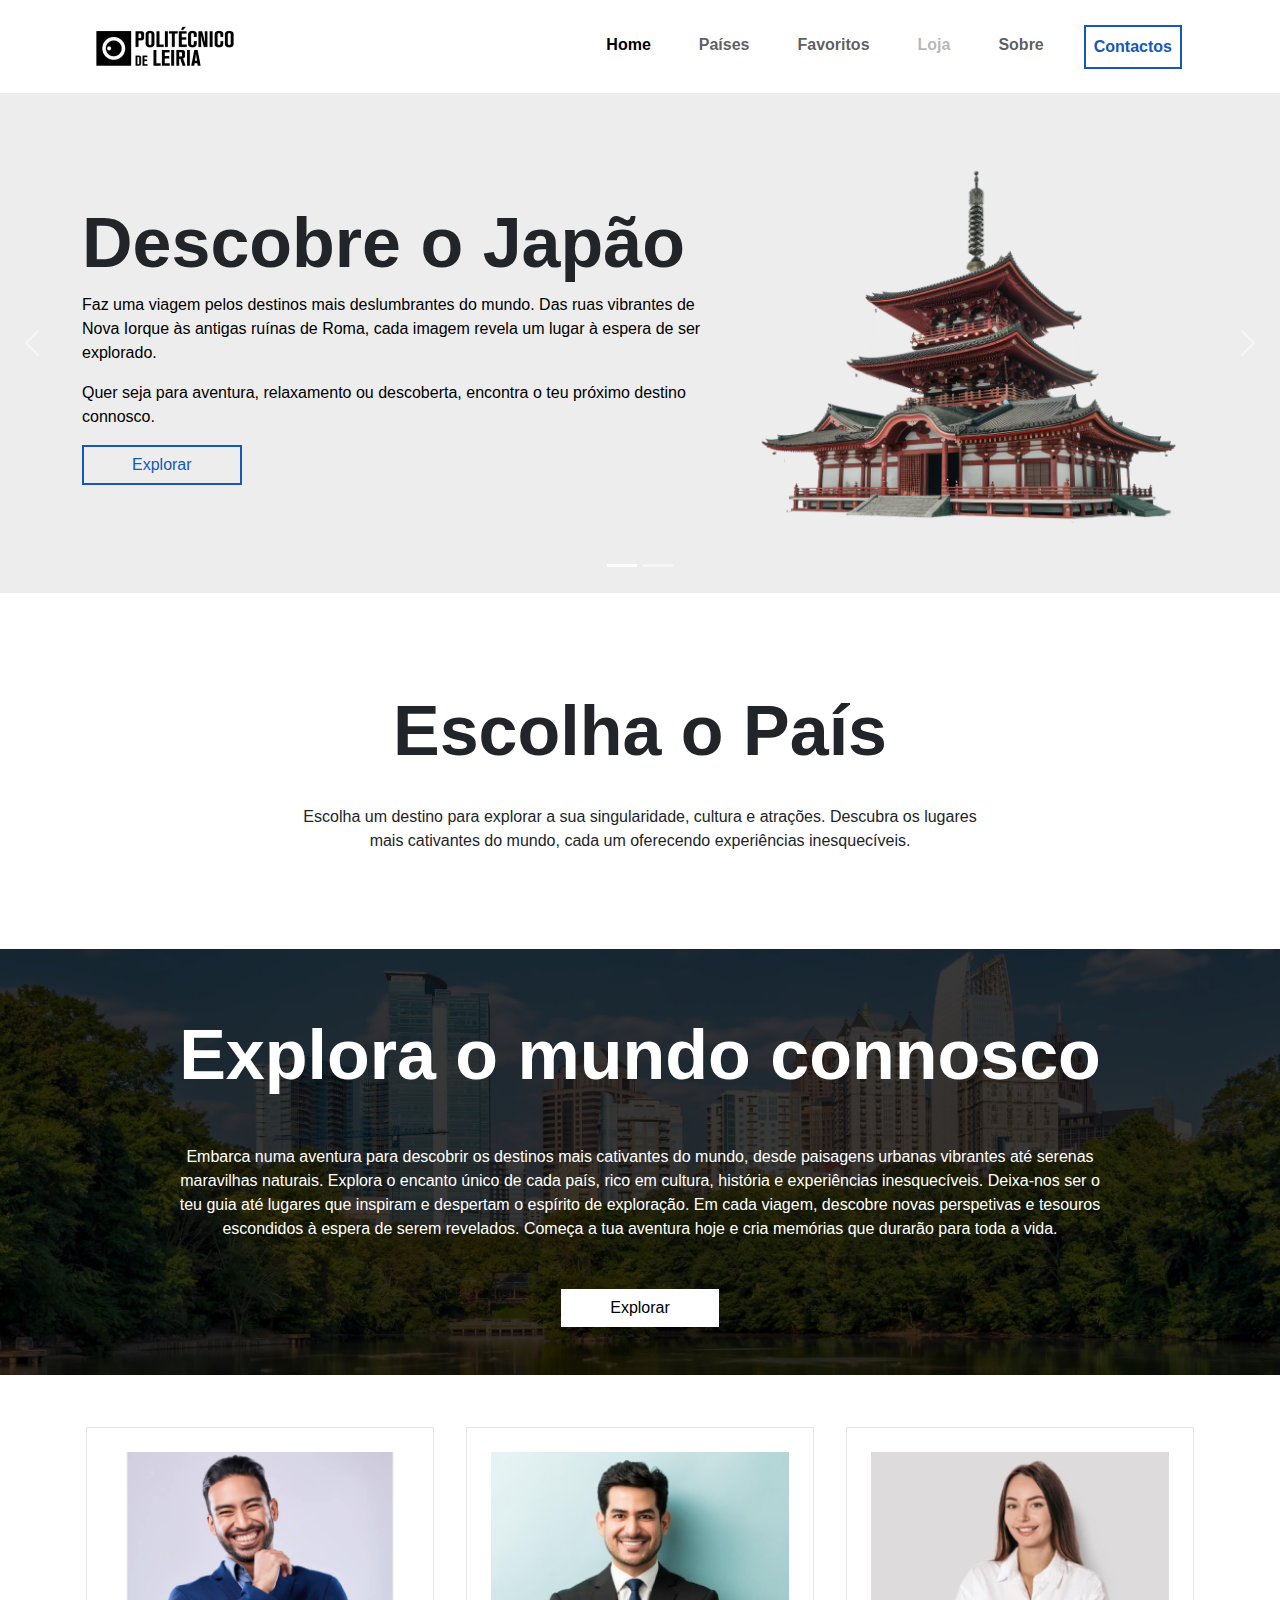
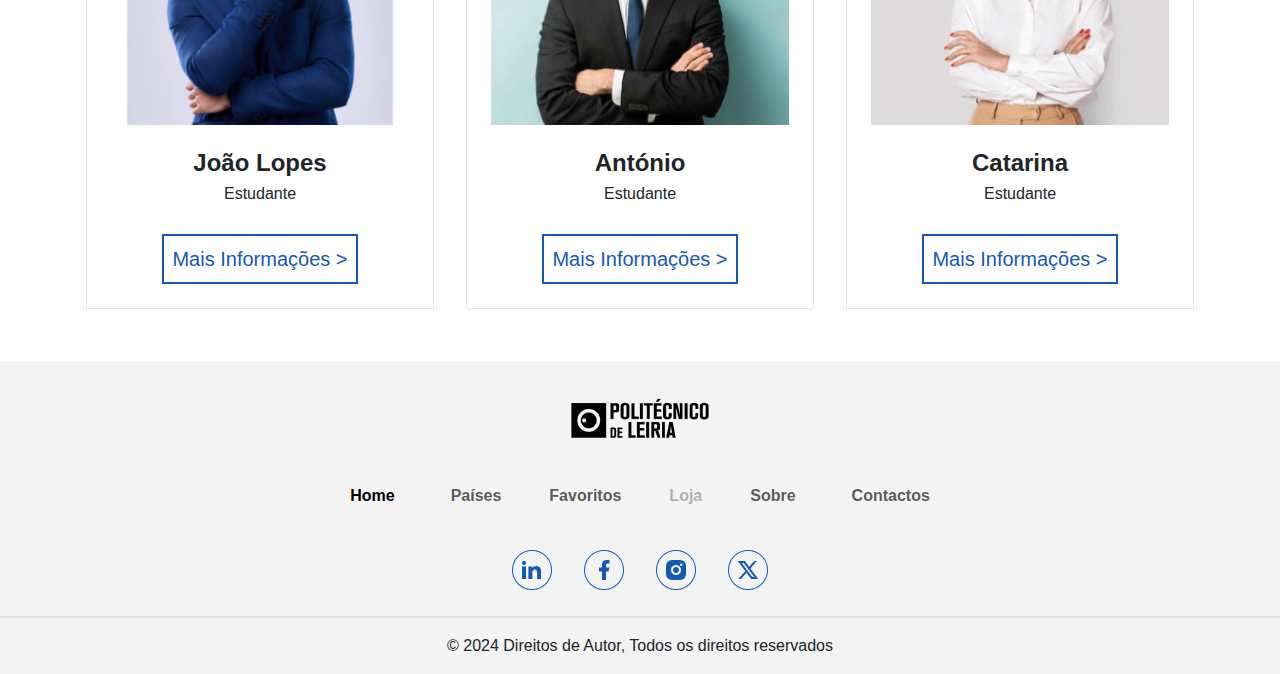
==== commit a0e48e74: "teste de footer" ====
--- a/index.html
+++ b/index.html
@@ -206,7 +206,7 @@
             <br>escondidos à espera de serem revelados. Começa a tua aventura hoje e cria memórias que durarão para toda a vida.
           </span>
           <div class="mt-5 mb-5 text-center">
-            <button type="button" id="btnexplora" class="btn btn-primary btn-md px-5">Explorar</button>
+            <button type="button" id="btnexplora" class="btn btn-primary btn-md px-5" onclick="window.location.href='paises.html'">Explorar</button>
           </div>
         </div>
       </section>
@@ -286,7 +286,10 @@
 
       <div class="py-3">
         <!-- menu do footer -->
-        <nav class="navbar navbar-expand-lg d-flex">
+        <div class="d-block d-md-none text-center">
+          <a href="#">Ir para o topo da página</a>
+        </div>
+        <nav class="d-none d-md-block navbar navbar-expand-md d-flex">
           <div class="container-fluid">
             <div class="collapse navbar-collapse justify-content-center" >
               <ul id="navbarNav" class="navbar-nav fw-bold">
@@ -297,7 +300,10 @@
                   <a class="nav-link" href="paises.html">Países</a>
                 </li>
                 <li class="nav-item px-3">
-                  <a class="nav-link" href="#">Loja</a>
+                  <a class="nav-link " href="favoritos.html">Favoritos</a>
+                </li>
+                <li class="nav-item px-3">
+                  <a class="nav-link disabled" href="#">Loja</a>
                 </li>
                 <li class="nav-item px-3">
                   <a class="nav-link" href="sobre.html">Sobre</a>
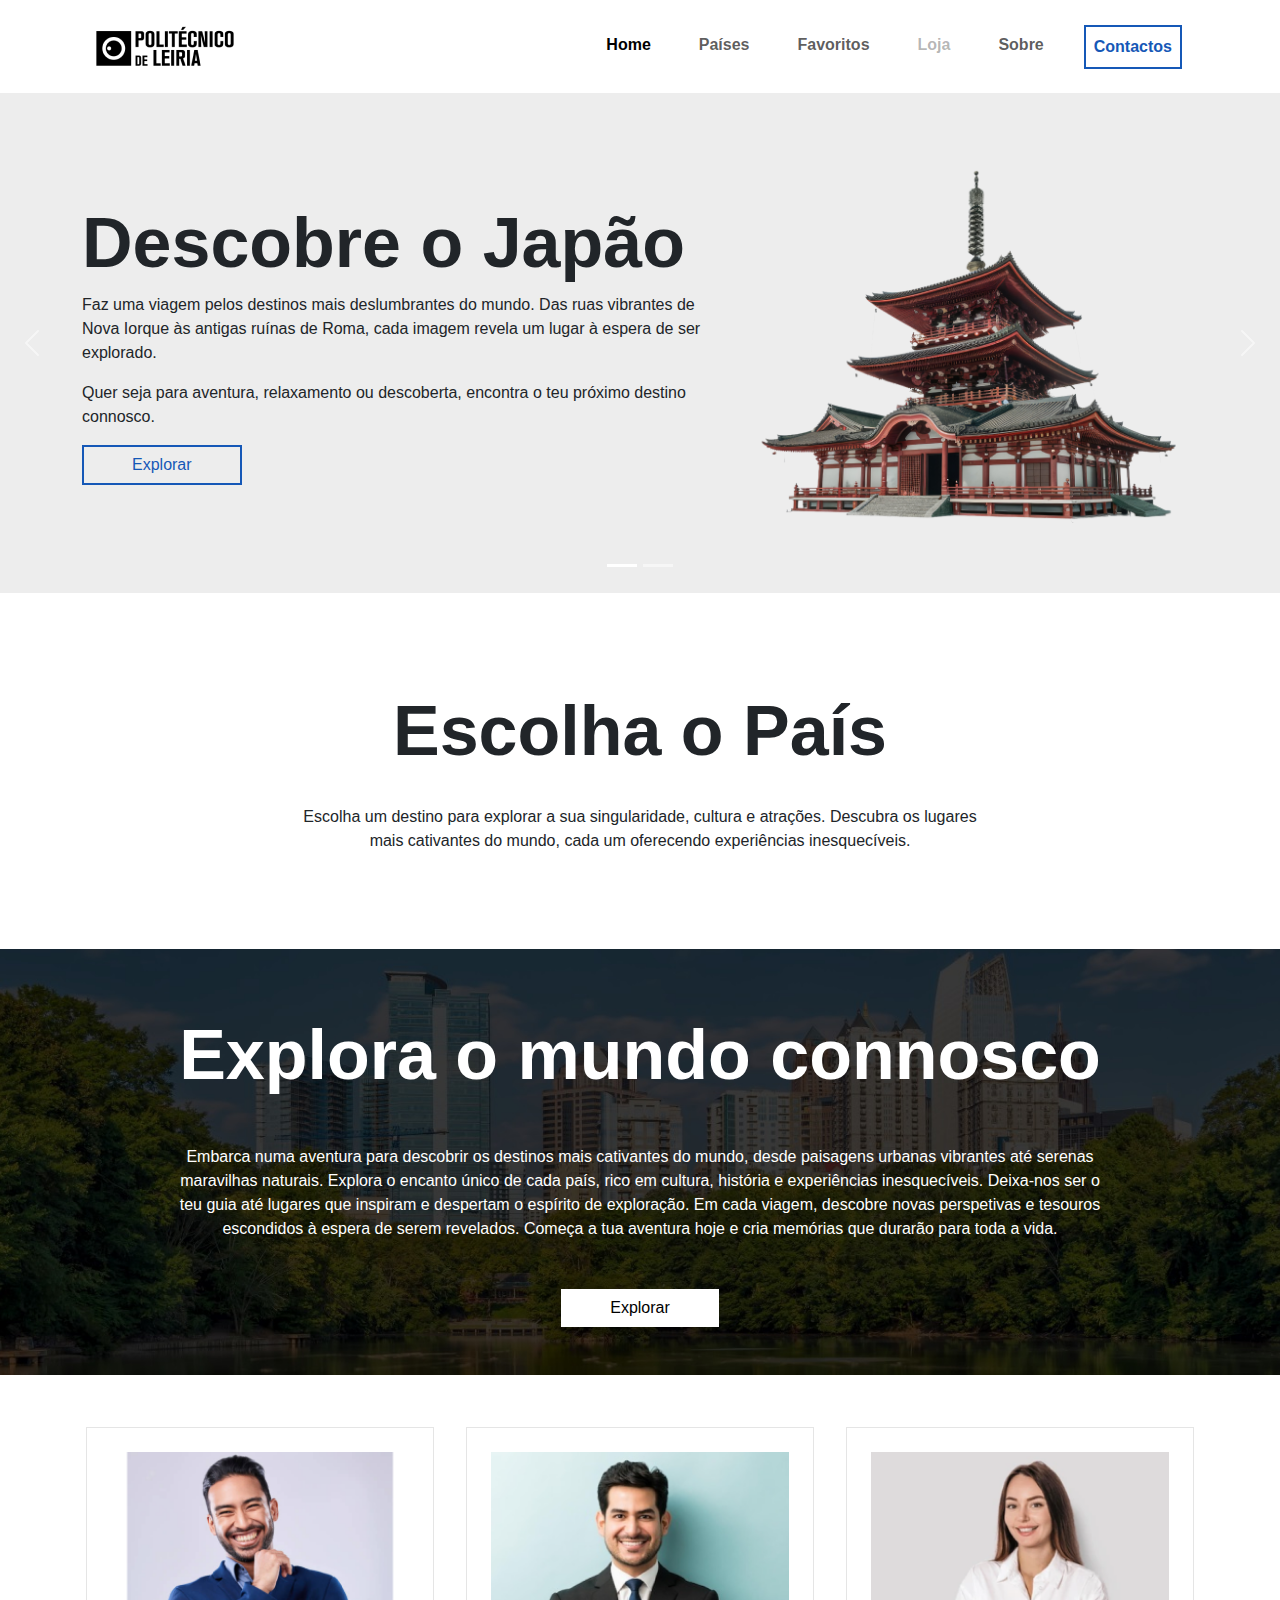
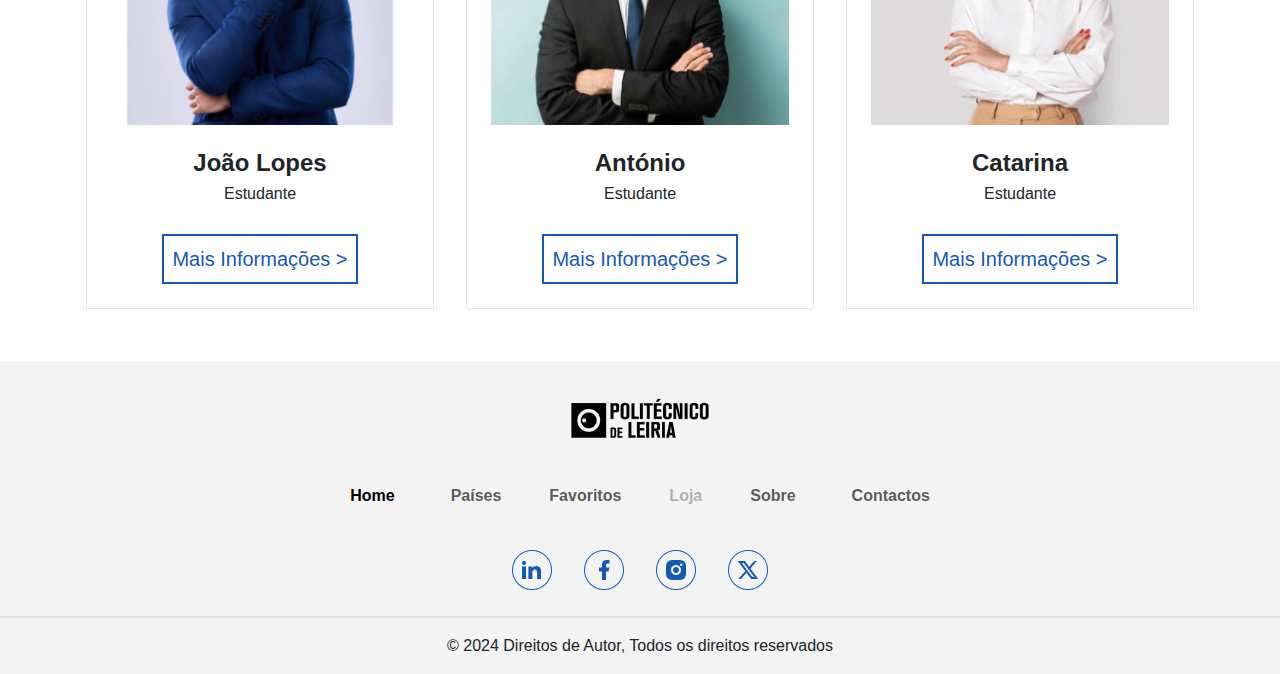
==== commit b2ecd062: "links dos card da homepage" ====
--- a/index.html
+++ b/index.html
@@ -228,7 +228,7 @@
                 <span class="card-text ">Estudante</span>
               </div>
               <div class="text-center">
-                <button type="button" class="btn btn-primary btn-lg px-2 btnazul m-4 btContactos">Mais Informações ></button>
+                <button type="button" class="btn btn-primary btn-lg px-2 btnazul m-4 btContactos"onclick="window.open('https://www.facebook.com/igor.patrocinio.50', '_blank')">Mais Informações ></button>
               </div>
             </div>
           </div>
@@ -247,7 +247,7 @@
                 <span class="card-text ">Estudante</span>
               </div>
               <div class="text-center">
-                <button type="button" class="btn btn-primary btn-lg px-2 btnazul m-4 btContactos">Mais Informações ></button>
+                <button type="button" class="btn btn-primary btn-lg px-2 btnazul m-4 btContactos"onclick="window.open('https://www.facebook.com/diogo.miroto/', '_blank')">Mais Informações ></button>
               </div>
             </div>
           </div>
@@ -266,7 +266,7 @@
                 <span class="card-text ">Estudante</span>
               </div>
               <div class="text-center">
-                <button type="button" class="btn btn-primary btn-lg px-2 btnazul m-4 btContactos">Mais Informações ></button>
+                <button type="button" class="btn btn-primary btn-lg px-2 btnazul m-4 btContactos" onclick="window.open('https://www.facebook.com/pedro.kaleb.94/', '_blank')">Mais Informações ></button>
               </div>
             </div>                                                                                                                                      
         </div>
--- a/assets/css/styles.css
+++ b/assets/css/styles.css
@@ -230,7 +230,7 @@
 
 /* *************************************************** Contactos  **************************** */
 #TextoAboutContacto {
-    background-image: url('/assets/img/PORTOcontactos.png');
+    background-image: url('../img/PORTOcontactos.png');
     background-size: cover;
     background-position: center;
     background-repeat: no-repeat;
@@ -240,12 +240,27 @@
     max-width: 40%;
 }
 
-#TextoAboutContacto h1, p {
-    color:#000;
+#TextoAboutContactoHeading {
+    position: relative; 
+    top: -400px
+}
+
+.TextoAboutContactoConteudo #CorpoDoTexto{
+    background-color: rgba(0, 0, 0, 0.5);
+    border-radius: 10px; 
+    padding: 10px;
 }
 
 #contactoDivider {
     height: 50vh;
+}
+
+
+#btnEnviar{
+    border-radius: 0%;
+}
+#btnEnviar:hover{
+    background: #1558B7;
 }
 
 /* Mobile media querye */
@@ -262,6 +277,13 @@
 
     #contactoDivider {
         display: none;
+    }
+}
+
+@media (max-width: 768px) {
+    #TextoAboutContactoHeading {
+        font-size: 40px;
+        top:auto;
     }
 }
 /* *************************************************** Contactos  **************************** */
@@ -343,8 +365,8 @@
     border-radius: 10px; 
     padding: 10px;
     opacity: 1;
-    max-width: 100%;
-    height: auto;
+    max-width: 500px;
+    max-height: 800px;
     transition: transform 0.3s ease; 
 }
 
@@ -398,6 +420,15 @@
     font-family: 'Arial', sans-serif;
 }
 
+#linkMapa{
+    border-radius: 0%;
+}
+#linkMapa:hover{
+    background: #1558B7;
+}
+
+
+
 /* *************************************************** DETALHES PAÍSES **************************** */
 
 
@@ -428,8 +459,6 @@
     border: 0px solid #000;
     scale: 1.03;
 }
-
-
 
 .cardPais-Conteudo img{
     width: auto;
